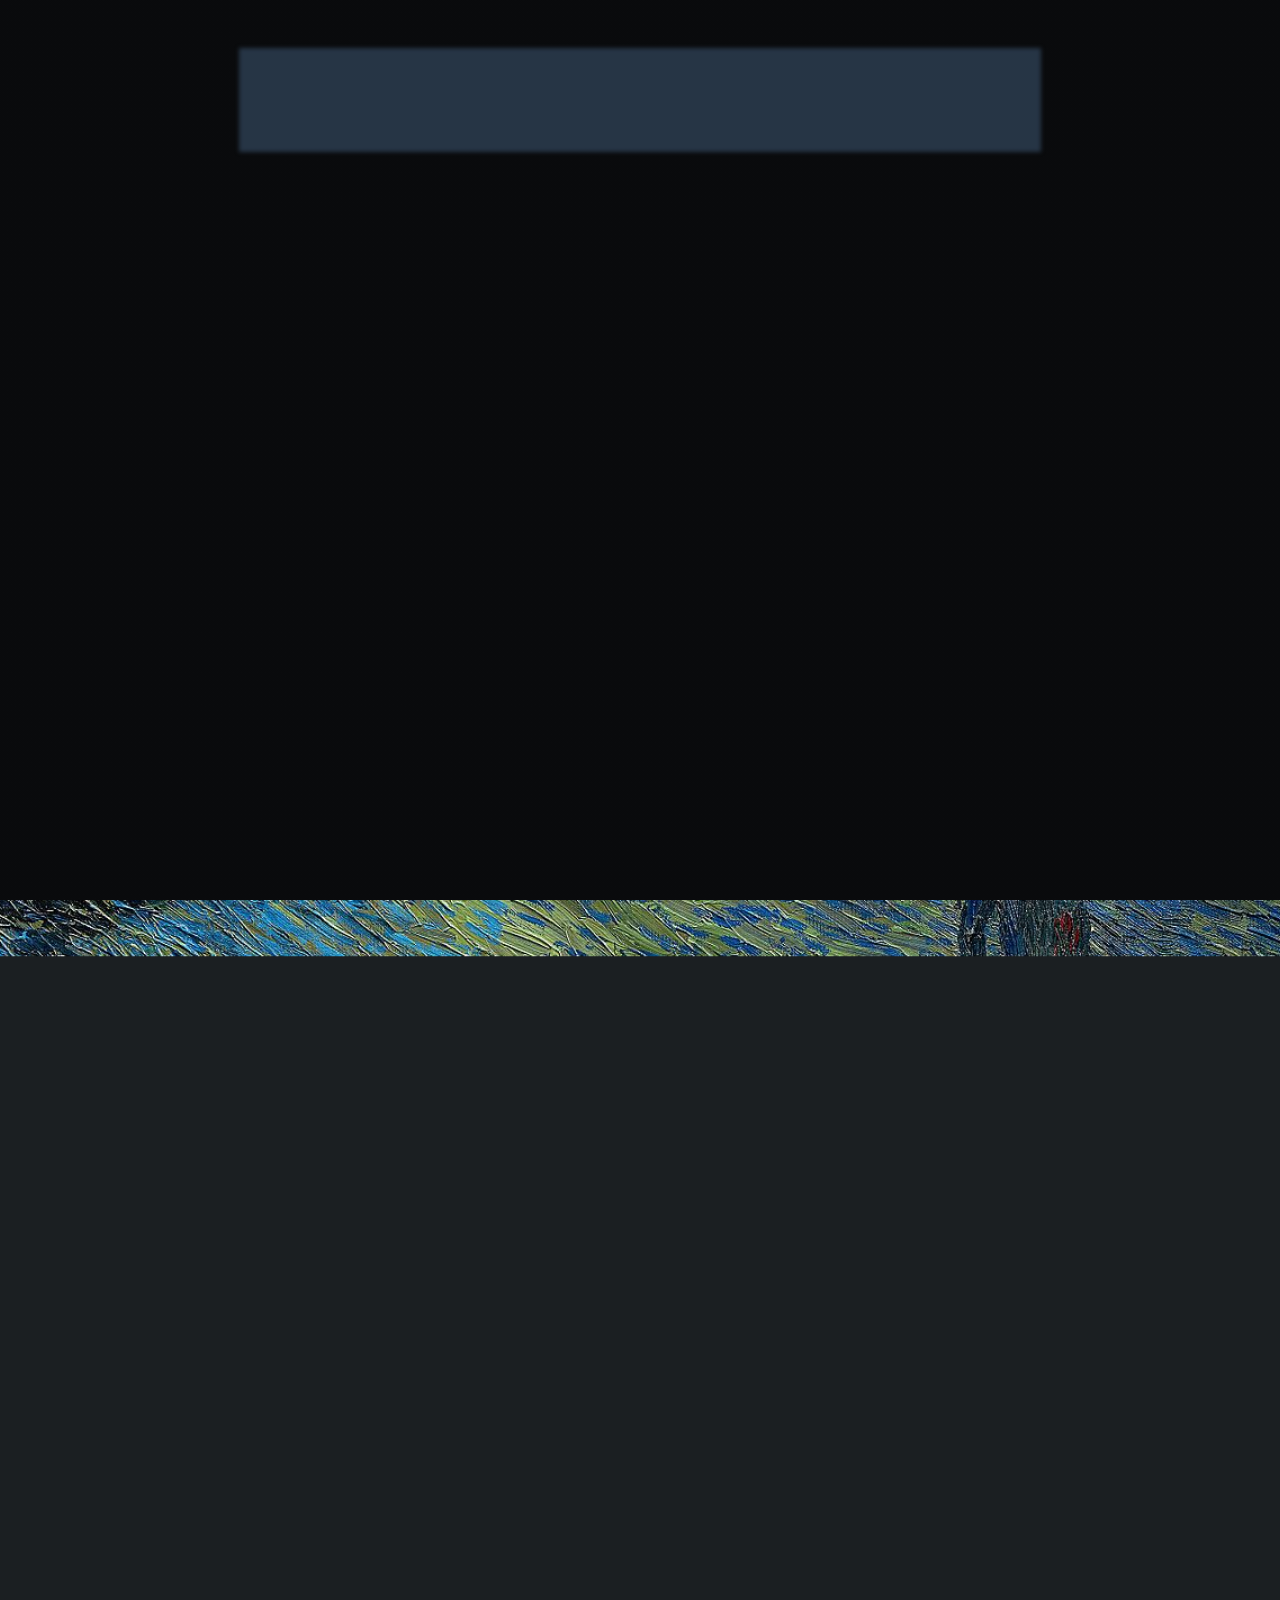
==== index.html @ bf14d14d "Update index.html" ====
<!DOCTYPE HTML>
<html>
	<head>
		<title>Pavel E. Mancera Piña | Astrophysicist</title>
		<meta charset="utf-8" />
		<meta name="viewport" content="width=device-width, initial-scale=1, user-scalable=no" />
		<link rel="stylesheet" href="https://cdnjs.cloudflare.com/ajax/libs/font-awesome/6.0.0/css/all.min.css">
		<link rel="stylesheet" href="assets/css/main.css" />
		<noscript><link rel="stylesheet" href="assets/css/noscript.css" /></noscript>
		<meta name="google-site-verification" content="BvSSNoffoAMwrO8FZVqQHL1AizzvzOjxkJzyCi57QrU" />
		<style><tbody>

<tr>
	<td>AGC 103435</td>
	<td><a href="frida_data/AGC103435_mom0.fits" target="_blank">mom0</a></td>
	<td><a href="frida_data/AGC103435_mom1.fits" target="_blank">mom1</a></td>
	<td><a href="frida_data/AGC103435_mom2.fits" target="_blank">mom2</a></td>
	<td><a href="frida_data/AGC103435_cube.fits" target="_blank">cube</a></td>
</tr>

<tr>
	<td>AGC 114905</td>
	<td><a href="frida_data/AGC114905_mom0.fits" target="_blank">mom0</a></td>
	<td><a href="frida_data/AGC114905_mom1.fits" target="_blank">mom1</a></td>
	<td><a href="frida_data/AGC114905_mom2.fits" target="_blank">mom2</a></td>
	<td><a href="frida_data/AGC114905_cube.fits" target="_blank">cube</a></td>
</tr>

<tr>
	<td>AGC 121790</td>
	<td><a href="frida_data/AGC121790_mom0.fits" target="_blank">mom0</a></td>
	<td><a href="frida_data/AGC121790_mom1.fits" target="_blank">mom1</a></td>
	<td><a href="frida_data/AGC121790_mom2.fits" target="_blank">mom2</a></td>
	<td><a href="frida_data/AGC121790_cube.fits" target="_blank">cube</a></td>
</tr>

<tr>
	<td>AGC 189096</td>
	<td><a href="frida_data/AGC189096_mom0.fits" target="_blank">mom0</a></td>
	<td><a href="frida_data/AGC189096_mom1.fits" target="_blank">mom1</a></td>
	<td><a href="frida_data/AGC189096_mom2.fits" target="_blank">mom2</a></td>
	<td><a href="frida_data/AGC189096_cube.fits" target="_blank">cube</a></td>
</tr>

<tr>
	<td>AGC 198477</td>
	<td><a href="frida_data/AGC198477_mom0.fits" target="_blank">mom0</a></td>
	<td><a href="frida_data/AGC198477_mom1.fits" target="_blank">mom1</a></td>
	<td><a href="frida_data/AGC198477_mom2.fits" target="_blank">mom2</a></td>
	<td><a href="frida_data/AGC198477_cube.fits" target="_blank">cube</a></td>
</tr>

<tr>
	<td>AGC 198540</td>
	<td><a href="frida_data/AGC198540_mom0.fits" target="_blank">mom0</a></td>
	<td><a href="frida_data/AGC198540_mom1.fits" target="_blank">mom1</a></td>
	<td><a href="frida_data/AGC198540_mom2.fits" target="_blank">mom2</a></td>
	<td><a href="frida_data/AGC198540_cube.fits" target="_blank">cube</a></td>
</tr>

<tr>
	<td>AGC 219199</td>
	<td><a href="frida_data/AGC219199_mom0.fits" target="_blank">mom0</a></td>
	<td><a href="frida_data/AGC219199_mom1.fits" target="_blank">mom1</a></td>
	<td><a href="frida_data/AGC219199_mom2.fits" target="_blank">mom2</a></td>
	<td><a href="frida_data/AGC219199_cube.fits" target="_blank">cube</a></td>
</tr>

<tr>
	<td>AGC 226721</td>
	<td><a href="frida_data/AGC226721_mom0.fits" target="_blank">mom0</a></td>
	<td><a href="frida_data/AGC226721_mom1.fits" target="_blank">mom1</a></td>
	<td><a href="frida_data/AGC226721_mom2.fits" target="_blank">mom2</a></td>
	<td><a href="frida_data/AGC226721_cube.fits" target="_blank">cube</a></td>
</tr>

<tr>
	<td>AGC 238961</td>
	<td><a href="frida_data/AGC238961_mom0.fits" target="_blank">mom0</a></td>
	<td><a href="frida_data/AGC238961_mom1.fits" target="_blank">mom1</a></td>
	<td><a href="frida_data/AGC238961_mom2.fits" target="_blank">mom2</a></td>
	<td><a href="frida_data/AGC238961_cube.fits" target="_blank">cube</a></td>
</tr>

<tr>
	<td>AGC 238984</td>
	<td><a href="frida_data/AGC238984_mom0.fits" target="_blank">mom0</a></td>
	<td><a href="frida_data/AGC238984_mom1.fits" target="_blank">mom1</a></td>
	<td><a href="frida_data/AGC238984_mom2.fits" target="_blank">mom2</a></td>
	<td><a href="frida_data/AGC238984_cube.fits" target="_blank">cube</a></td>
</tr>
<tr>
	<td>AGC 242019</td>
	<td><a href="frida_data/AGC242019_mom0.fits" target="_blank">mom0</a></td>
	<td><a href="frida_data/AGC242019_mom1.fits" target="_blank">mom1</a></td>
	<td><a href="frida_data/AGC242019_mom2.fits" target="_blank">mom2</a></td>
	<td><a href="frida_data/AGC242019_cube.fits" target="_blank">cube</a></td>
</tr>

<tr>
	<td>AGC 248945</td>
	<td><a href="frida_data/AGC248945_mom0.fits" target="_blank">mom0</a></td>
	<td><a href="frida_data/AGC248945_mom1.fits" target="_blank">mom1</a></td>
	<td><a href="frida_data/AGC248945_mom2.fits" target="_blank">mom2</a></td>
	<td><a href="frida_data/AGC248945_cube.fits" target="_blank">cube</a></td>
</tr>
			
<tr>
	<td>AGC 258576</td>
	<td><a href="frida_data/AGC258576_mom0.fits" target="_blank">mom0</a></td>
	<td><a href="frida_data/AGC258576_mom1.fits" target="_blank">mom1</a></td>
	<td><a href="frida_data/AGC258576_mom2.fits" target="_blank">mom2</a></td>
	<td><a href="frida_data/AGC258576_cube.fits" target="_blank">cube</a></td>
</tr>

</tbody>
			:root {
				--primary-color: #3498db;
				--secondary-color: #2ecc71;
				--accent-color: #e74c3c;
				--dark-color: #2c3e50;
				--light-color: #ecf0f1;
			}
			
			/* Header styling - made more transparent */
			#header {
				background: rgba(44, 62, 80, 0.85);
			}
			
			/* Card styling */
			article {
				background: white;
				border-radius: 10px;
				box-shadow: 0 4px 15px rgba(0,0,0,0.1);
				padding: 2.5rem;
			}
			
			/* Section headers */
			h2.major {
				color: var(--primary-color);
				border-bottom: 3px solid var(--secondary-color);
				padding-bottom: 0.5rem;
			}
			
			/* Navigation buttons */
			nav ul li a {
				background: var(--primary-color);
				color: white !important;
				border-radius: 5px;
				transition: all 0.3s ease;
			}
			
			nav ul li a:hover {
				background: var(--secondary-color);
				transform: translateY(-3px);
			}
			
			/* Profile image */
			#header .inner img {
				border: 5px solid white;
				box-shadow: 0 5px 15px rgba(0,0,0,0.2);
			}
			
			/* Footer styling */
			#footer {
				background: var(--dark-color);
				color: white;
				padding: 2rem;
			}
			
			/* Colorful highlights */
			.highlight {
				background: linear-gradient(120deg, var(--primary-color), var(--secondary-color));
				-webkit-background-clip: text;
				background-clip: text;
				color: transparent;
				font-weight: bold;
			}
			
			/* Timeline styling */
			.timeline {
				position: relative;
				padding-left: 30px;
				margin: 1em 0;
			}
			
			.timeline:before {
				content: '';
				position: absolute;
				left: 6px;
				top: 0;
				bottom: 0;
				width: 3px;
				background: var(--primary-color);
			}
			
			.timeline-item {
				position: relative;
				margin-bottom: 1.5em;
			}
			
			.timeline-item:before {
				content: '';
				position: absolute;
				left: -30px;
				top: 5px;
				width: 15px;
				height: 15px;
				border-radius: 50%;
				background: var(--secondary-color);
				border: 3px solid white;
			}
			
			/* Publication cards - fixed contrast */
			.publication-card {
				background: #f8f9fa;
				padding: 1rem;
				margin: 1rem 0;
				border-left: 4px solid var(--primary-color);
				border-radius: 0 5px 5px 0;
				color: #333 !important;
			}
			
			.publication-card a {
				color: var(--primary-color) !important;
			}
			
			/* Research section spacing */
			.research-section {
				margin-bottom: 2rem;
			}
			
			/* Responsive adjustments */
			@media screen and (max-width: 736px) {
				article {
					padding: 1.5rem;
				}
			}

			/* FRIDA table styling */
.frida-table th,
.frida-table td {
	text-align: center;
}

.frida-table th:first-child,
.frida-table td:first-child {
	text-align: left;
	font-weight: 600;
}

.frida-table a {
	color: var(--primary-color);
	font-weight: 600;
	text-decoration: none;
}

.frida-table a:hover {
	color: var(--secondary-color);
}

		/* --- Fix content link visibility (does NOT affect nav/buttons) --- */
#main a:not(.button):not(.highlight) {
	color: var(--primary-color) !important;
	border-bottom: none;
	text-decoration: none;
}

#main a:not(.button):not(.highlight):hover {
	color: var(--secondary-color) !important;
}

/* Keep "highlight" links visible and not black */
#main a.highlight {
	color: transparent !important;            /* uses your gradient text */
	-webkit-text-fill-color: transparent;
}	
		</style>
	</head>
	<body class="is-preload">

		<div id="wrapper">
			<header id="header">
				<div class="content">
					<div class="inner">
						<h1 class="highlight">Pavel E. Mancera Piña</h1>
						<img src="images/pavel_astro.jpg" style="width:280px; height:373px; object-fit: cover; border-radius: 10px;">
						<p style="font-size: 1.2em;">
							<span class="highlight">Astrophysicist</span> <br> 
							Postdoctoral Veni Fellow at Leiden Observatory
						</p>
						<p>
							<a href="images/CV_PavelManceraPiña.pdf" target="_blank" class="button primary">Curriculum Vitae</a>
						</p>
					</div>
				</div>
				<nav>
					<ul>
						<li><a href="#about">About Me</a></li>
						<li><a href="#research">Research</a></li>
						<li><a href="#downloads">Downloads</a></li>
						<li><a href="frida/">FRIDA</a></li>
						<li><a href="#press">News & Press</a></li>
						<li><a href="#contact">Contact</a></li>
					</ul>
				</nav>
			</header>

			<div id="main">
				<article id="about">
					<h2 class="major">About Me</h2>
					<span class="image main">
						<img src="images/me_ghent.jpg" alt="Pavel in Ghent"/>
					</span>
					
					<p>Hi, I am Pavel. Welcome to my website! I am an astrophysicist interested in galaxy formation and evolution. I am a <a href="https://www.nwo.nl/en/calls/nwo-talent-programme" class="highlight">NWO-Veni Fellow</a> at Leiden Observatory studying the dynamics of galaxies through cosmic time.</p>
					
					<h3>Academic Journey</h3>
					<div class="timeline">
						<div class="timeline-item">
							<h4>Postdoctoral Positions</h4>
							<p><strong>2023-present:</strong> NWO Veni Fellowship at Leiden Observatory</p>
							<p><strong>2022-2023:</strong> Postdoctoral position at Leiden Observatory with <a href="https://home.strw.leidenuniv.nl/~kriek/">Mariska Kriek</a></p>
						</div>
						<div class="timeline-item">
							<h4>Education</h4>
							<p><strong>2018-2022:</strong> PhD (cum laude) in Astrophysics, University of Groningen<br>
							Thesis: "Dark matter and angular momentum in nearby disc galaxies"<br>
							Advisors: <a href="https://www.filippofraternali.com/">Filippo Fraternali</a>, Tom Oosterloo, Betsey Adams</p>
							
							<p><strong>2016-2018:</strong> MSc in Astronomy, University of Groningen<br>
							Thesis: "The evolution of ultra-diffuse galaxies in nearby galaxy clusters"<br>
							Advisor: Reynier Peletier</p>
							
							<p><strong>2011-2016:</strong> BSc in Physics, Universidad Veracruzana<br>
							Thesis: "The globular cluster NGC 6229 as seen from its variable stars"<br>
							Advisor: Armando Arellano Ferro</p>
						</div>
					</div>
					
					<h3>Research Interests</h3>
					<p>I have very broad interests in galaxy formation and evolution. My expertise is in the kinematics and dynamics of galaxies (especially discs), but in general I am very interested in the processes regulating the baryon cycle of galaxies and the connection between the observed properties of galaxies and the theoretical expectations for their host dark matter haloes. For more details, visit my <a href="#research">Research section</a>.</p>
					
					<h3>Publications</h3>
					<div class="publication-card">
						<p>In these links, you can find ADS libraries to my publications as 
						<a href="https://ui.adsabs.harvard.edu/user/libraries/4o0VeryyTWaF_zNqoaZyRA">First-author</a>
						or as
						<a href="https://ui.adsabs.harvard.edu/user/libraries/HQl90vsqTvioqi7Chl3iDA">Co-author</a>.</p>
					</div>
					
					<h3>Personal</h3>
					<p>A few more personal things about myself in case you were curious...</p>
					<p>I am from Mexico, and from the moment I was born and until I was six or so, I was one of the 
					&#126; 18000000 inhabitants of the marvellous, wonderful, and chaotic Mexico City. After that, I grew up in 
					a beautiful city called
					<a href="https://www.google.com/search?q=xalapa&client=firefox-b-d&sxsrf=ALiCzsa0ygA2RGuI8IED8uUpuO2PvLQ-uw:1665646639182&source=lnms&tbm=isch&sa=X&ved=2ahUKEwiKsv-h2dz6AhUVH-wKHRfuAbEQ_AUoAXoECAIQAw&biw=1440&bih=805&dpr=2.4">Xalapa</a>,
					where I did a BSc in Physics, although I returned to Mexico City to work on my BSc thesis at the Institute of Astronomy of 
					the National University of Mexico.</p>
					<p>After that, I came to the Netherlands (lovely weather, amazing good, why not) to pursue an MSc degree in Astronomy at the University of
					Groningen. I liked Groningen so much (er gaat niets boven Groningen!) that I stayed four more years for my PhD, which I obtained with 
					cum laude distinction in the summer of 2022. As of September 2022, I moved to Leiden to hold a 
					postdoctoral position at Leiden Observatory.</p>
					<p>I love science but also enjoy many other things. What I love doing the most is reading (Paul Auster is my favourite writer, 
					The Tin Drum (G. Grass) arguably my favourite book, but you know one cannot just say what is their favourite book without feeling remorse for the others), 
					and I also like a lot classical music (nothing like Tchaikovsky's violin concert), playing boardgames with friends (and ideally, but 
					not necessarily, remaining friends afterwards), going to the cinema (even better if it's a Hugh Grant movie), as well as playing squash and basketball 
					(go Spurs go!). Good food and nice wines (especially Italian wines, like a good Sangiovese) are also a must in my life.</p>
				</article>

				<article id="research">
					<h2 class="major">Research</h2>
					<span class="image main">
						<img src="images/chichenitza.jpg" alt="El Caracol Observatory"/>
					</span>
					
					<p>My field of research is galaxy evolution. I am fascinated by the complexity and yet universality of the laws of physics 
					that shape galaxies, and I am committed to the challenging task of understanding them. In particular, I am interested 
					in how are the fundamental parameters of galaxies connected to each other, what are the main physical mechanisms 
					regulating galaxy evolution, and how is the link between the baryonic component of galaxies and their host dark matter haloes.</p>

		
					<div class="publication-card">
						<p>In these links, you can find ADS libraries to my publications as 
						<a href="https://ui.adsabs.harvard.edu/user/libraries/4o0VeryyTWaF_zNqoaZyRA">First-author</a>
						and
						<a href="https://ui.adsabs.harvard.edu/user/libraries/HQl90vsqTvioqi7Chl3iDA">Co-author</a>.</p>
					</div>
					
					<p>My work is mostly observational (tho always try to compare with simulations!), and I use some of the most advanced 
					facilities, namely optical and radio telescopes, often located in wonderful observatories. In the picture above, you can see
						one of my favorite observatories, <a href="https://en.wikipedia.org/wiki/El_Caracol,_Chichen_Itza">El Caracol</a>, 
						in the Mayan city of Chichén-Itzá. The observatory is not used anymore, but 
						I am very proud to come from a country (Mexico) with such a rich astronomical heritage. Below, you can find some brief information
					in some of the research subjects I have been involved in lately. </p>
					
					<div class="research-section">
						<h3>Ultra-diffuse galaxies</h3>
						<div class="box alt">
							<div class="row gtr-uniform">
								<div class="col-12"><span class="image fit"><img src="images/udgs_website.jpg" alt="UDG Research" /></span></div>
							</div>
						</div>
						<p>Ultra-diffuse galaxies (UDGs) have the stellar mass of dwarf galaxies but light distributions 
						similar to big spirals like the Milky Way, which makes them very diffuse. Their formation mechanisms (how do you form such an 
						extended light distribution with so little stellar mass) have been widely discussed in the literature over the last years, but no consensus
						has been reached. I have tackled the question from an observational perspective, looking both at the photometrical 
						properties of UDGs in nearby galaxy clusters, and especially at the gas dynamics of isolated UDGs.</p>
						<p>One of the main findings of my research is that gas-rich UDGs (see left panel in the figure above) deviate from the baryonic 
						Tully-Fisher relation (see right panel), being this the first known galaxy population to do so. The position in the relation suggests that 
						the galaxies have baryon fractions approaching the cosmological limit. Our kinematic observations have also unveiled that gas-rich UDGs seem 
						to have dark matter haloes with inner densities much lower than expected in CDM.</p>
						<a href="https://ui.adsabs.harvard.edu/abs/2022MNRAS.512.3230M/abstract" class="button small">Read the Paper</a>
					</div>
					
					<div class="research-section" style="margin-top: 2rem;">
						<h3>Angular momentum in disc galaxies</h3>
						<div class="box alt">
							<div class="row gtr-uniform">
								<div class="col-12"><span class="image fit"><img src="images/fall_cortese.jpg" alt="Angular Momentum Research" /></span></div>
							</div>
						</div>
						<p>From very early models of galaxy formation it became clear that 
						together with the mass, angular momentum is a fundamental parameter regulating galaxy evolution. For example, the existence of the 
						Fall relation (see image above) clearly shows the tight link between mass (M), specific angular momentum (j), and morphology.</p>
						<p>Together with my collaborators, I have been studying the angular momentum in nearby disc galaxies, obtaining some of the 
						most detailed measurements of their stellar, gas, and baryonic specific angular momentum. As shown above, we have characterised 
						the j-M relations across a wide range of mass, with the largest high-quality sample available in the literature. Moreover, we have 
						discovered one of the tightest known scaling relations for disc galaxies, connecting their baryonic mass, baryonic specific angular 
						momentum, and the gas fraction of galaxies. This is quite remarkable, given the large number of processes that can affect the angular 
						momentum reservoir of galaxies, such as feedback, different gas accretion histories, mergers, or dynamical friction, and yet it all results
						in a very tight scaling relation. Our observations provide clear observational tests for models and simulations aiming to reproduce 
						realistic galaxies.</p>
						<a href="https://ui.adsabs.harvard.edu/abs/2021A%26A...647A..76M/abstract" class="button small">Read the Paper</a>
					</div>
					
					<div class="research-section" style="margin-top: 2rem;">
						<h3>The scaleheights of gas discs</h3>
						<div class="box alt">
							<div class="row gtr-uniform">
								<div class="col-12"><span class="image fit"><img src="images/scaleheight.png" alt="Gas Scale Height Research" /></span></div>
							</div>
						</div>
						<p>While the gas discs of late-type galaxies are often assumed to be thin, observations in edge-on 
						galaxies show that the discs are actually thick, with a scaleheight that increases as a function of radius, i.e. the discs are flared. 
						This flaring is a direct consequence of the balance between gas pressure and gravity (see sketch above), and we can use the equations of vertical hydrostatic 
						equilibrium to estimate the flaring in any galaxy.</p>
						<p>During my research, I have designed a method to estimate the flaring of nearby disc galaxies (based on the equations of vertical
						hydrostatic equilibrium) while simultaneously deriving their mass model based on rotation curve decomposition. This has allowed me to 
						obtain some of the most detailed scale heights and mass models of massive and dwarf late-type galaxies. These mass 
						models are also an excellent tool to test different models of galaxy evolution, as they provide clear constraints on the parameters
						of the dark matter haloes of our galaxy sample.</p>
						<a href="https://ui.adsabs.harvard.edu/abs/2022MNRAS.514.3329M/abstract" class="button small">Read the Paper</a>
					</div>
				</article>

				<article id="downloads">
					<h2 class="major">Downloads</h2>
					<span class="image main">
						<img src="images/me_mountain.jpg" alt="Pavel in the mountains"/>
					</span>
					
					<p>Throwing some data at you... In this section, you can find some interesting data associated with my published papers. 
					     If I used some data you are interested in that are not here, please get in touch and I will be
					     happy to share them!</p>
					
					<div class="table-wrapper">
						<table>
							<thead>
								<tr>
									<th>Resource</th>
									<th>Description</th>
									<th>Download</th>
								</tr>
							</thead>
							<tbody>
								<tr>
									<td>PhD Thesis</td>
									<td>"Dark matter and angular momentum in nearby disc galaxies"</td>
									<td><a href="data_to_share/Complete_thesis_compressed.pdf" class="button small icon solid fa-download">PDF</a></td>
								</tr>
								<tr>
									<td>Angular Momentum Catalog</td>
									<td>j-M relations for nearby disc galaxies</td>
									<td><a href="https://vizier.cds.unistra.fr/viz-bin/VizieR?-source=J/A+A/647/A76" class="button small icon solid fa-download">Data</a></td>
								</tr>
								<tr>
									<td>Gas Scale Heights</td>
									<td>Mass models and scale heights for 32 galaxies</td>
									<td><a href="data_to_share/stac1508_supplemental_files.zip" class="button small icon solid fa-download">Zip</a></td>
								</tr>
								<tr>
									<td>Dwarf Galaxy Kinematics</td>
									<td>Rotation curves for 21 dwarf galaxies</td>
									<td><a href="data_to_share/rotcurv_dwarfs_MP21a.zip" class="button small icon solid fa-download">Zip</a></td>
								</tr>
								<tr>
									<td>UDG Cluster Catalog</td>
									<td>500 UDGs in nearby clusters (KIWICS)</td>
									<td><a href="data_to_share/KIWICS.zip" class="button small icon solid fa-download">Zip</a></td>
								</tr>
							</tbody>
						</table>
					</div>
				</article>

				<article id="press">
					<h2 class="major">News & Press</h2>
					<span class="image main">
						<img src="images/starrynight1.jpg" alt="Starry Night"/>
					</span>
					
					<p>Some results from my research have been picked up by popular media as press releases. Here you can find some of them. You can also find some news about me or my research.</p>
					
					<div class="press-item">
						<h3>NWO Veni Fellowship Award</h3>
						<p>Recently, I have been awarded a VENI Fellowship by the Dutch Research Council (NWO). This fellowship funds my independent research programme aimed at measuring the dynamics of galaxies through cosmic time using the most advanced observational facilities to obtain an unprecedented view into the role of the mysterious dark matter in shaping galaxies.</p>
						<a href="https://www.universiteitleiden.nl/en/news/2023/08/uncovering-galaxy-evolution-and-the-nature-of-dark-matter?fbclid=IwAR2riYbCKnY8QXaRsydz2lgjdRfoMoMc6c_Db92oC7VrSAw--qckMngu4l8" class="button small">Read More</a>
						<span class="image fit"><img src="images/vanswinderen.jpg" alt="Van Swinderen Prize"/></span>
					</div>
					
					<div class="press-item" style="margin-top: 2rem;">
						<h3>Van Swinderen Prize 2022</h3>
						<p>I won the 2022 Van Swinderen Prize! Thanks to the Koninklijk Natuurkundig Genootschap:)</p>
						<a href="https://www.kng-groningen.nl/van-swinderenprijs/" class="button small">More Info</a>
					</div>
					
					<div class="press-item" style="margin-top: 2rem;">
						<h3>Dark Matter-Deficient Galaxies</h3>
						<p>An ultra-diffuse galaxy challenging the cold dark matter model? Articles from:</p>
						<ul class="actions">
							<li><a href="https://www.scientificamerican.com/article/dark-matter-may-be-missing-from-this-newfound-galaxy-astronomers-say/" class="button small">Scientific American</a></li>
							<li><a href="https://www.wired.com/story/astronomers-discover-a-strange-galaxy-without-dark-matter/" class="button small">WIRED</a></li>
							<li><a href="https://www.popsci.com/science/galaxy-missing-dark-matter/" class="button small">Popular Science</a></li>
							<li><a href="https://ras.ac.uk/news-and-press/research-highlights/evidence-emerges-dark-matter-free-galaxies" class="button small">MNRAS</a></li>
							<li><a href="https://www.astronomie.nl/nieuws/zelfs-na-40-uur-extra-scherp-meten-geen-spoor-van-donkere-materie-bij-sterrenstelsel-agc-114905-3058" class="button small">NOVA (Dutch)</a></li>
						</ul>
						<p>There are many more results from different media if you look for the galaxy AGC 114905, including press notes in Spanish, Italian, French, Portuguese, Chinese, German, among many others.</p>
						<span class="image fit"><img src="images/agc114905_pr.png" alt="UDG Press Image"/></span>
					</div>
					
					<div class="press-item" style="margin-top: 2rem;">
						<h3>Six Galaxies with Little Dark Matter</h3>
						<p>Six galaxies discovered to have little dark matter, read it in:</p>
						<ul class="actions">
							<li><a href="https://www.rug.nl/news/2019/09/zes-sterrenstelsels-ontdekt-met-amper-donkere-materie?lang=en" class="button small">English</a></li>
							<li><a href="https://www.astronomie.nl/nieuws/zes-sterrenstelsels-ontdekt-met-amper-donkere-materie-1407" class="button small">Dutch</a></li>
						</ul>
					</div>
				</article>

				<article id="contact">
					<h2 class="major">Contact</h2>
					<div class="contact-info">
						<div class="contact-method">
							<span class="icon solid fa-envelope"></span>
							<h3>Email</h3>
							<a href="mailto:pavel@strw.leidenuniv.nl">pavel@strw.leidenuniv.nl</a>
						</div>
						
						<div class="contact-method">
							<span class="icon solid fa-map-marker-alt"></span>
							<h3>Address</h3>
							<p>
								Leiden Observatory<br>
								J.H. Oort Building<br>
								Niels Bohrweg 2<br>
								NL-2333 CA Leiden<br>
								The Netherlands
							</p>
						</div>
						
						<div class="contact-method">
							<span class="icon solid fa-user-tie"></span>
							<h3>References</h3>
							<ul class="references">
								<li>Prof. Filippo Fraternali<br>University of Groningen<br>fraternali@astro.rug.nl</li>
								<li>Prof. James Binney<br>University of Oxford<br>james.binney@physics.ox.ac.uk</li>
								<li>Prof. Tom Oosterloo<br>ASTRON<br>oosterloo@astron.nl</li>
								<li>Dr. Elizabeth A. K. Adams<br>ASTRON<br>adams@astron.nl</li>
							</ul>
						</div>
					</div>
					
					<ul class="icons">
						<li><a href="https://twitter.com/pavel_mancera" class="icon brands fa-twitter"><span class="label">Twitter</span></a></li>
						<li><a href="https://orcid.org/0000-0001-5175-939X" class="icon brands fa-orcid"><span class="label">ORCID</span></a></li>
						<li><a href="https://github.com/yourusername" class="icon brands fa-github"><span class="label">GitHub</span></a></li>
						<li><a href="https://linkedin.com/in/yourprofile" class="icon brands fa-linkedin"><span class="label">LinkedIn</span></a></li>
					</ul>
				</article>
			</div>

			<footer id="footer">
				<p class="copyright">&copy; Pavel E. Mancera Piña. Design: <a href="https://html5up.net">HTML5 UP</a>.</p>
			</footer>
		</div>

		<div id="bg"></div>

		<script src="assets/js/jquery.min.js"></script>
		<script src="assets/js/browser.min.js"></script>
		<script src="assets/js/breakpoints.min.js"></script>
		<script src="assets/js/util.js"></script>
		<script src="assets/js/main.js"></script>
	</body>
</html>
---- assets/css/main.css ----
/* This is where the Font Awesome fonts come from */
@import url(font-awesome.min.css);
@import url("https://fonts.googleapis.com/css?family=Source+Sans+Pro:300italic,600italic,300,600");

/*
	Dimension by HTML5 UP
	html5up.net | @ajlkn
	Free for personal and commercial use under the CCA 3.0 license (html5up.net/license)
*/

html, body, div, span, applet, object,
iframe, h1, h2, h3, h4, h5, h6, p, blockquote,
pre, a, abbr, acronym, address, big, cite,
code, del, dfn, em, img, ins, kbd, q, s, samp,
small, strike, strong, sub, sup, tt, var, b,
u, i, center, dl, dt, dd, ol, ul, li, fieldset,
form, label, legend, table, caption, tbody,
tfoot, thead, tr, th, td, article, aside,
canvas, details, embed, figure, figcaption,
footer, header, hgroup, menu, nav, output, ruby,
section, summary, time, mark, audio, video {
	margin: 0;
	padding: 0;
	border: 0;
	font-size: 100%;
	font: inherit;
	vertical-align: baseline;}

article, aside, details, figcaption, figure,
footer, header, hgroup, menu, nav, section {
	display: block;}

body {
	line-height: 1;
}

ol, ul {
	list-style: none;
}

blockquote, q {
	quotes: none;
}

	blockquote:before, blockquote:after, q:before, q:after {
		content: '';
		content: none;
	}

table {
	border-collapse: collapse;
	border-spacing: 0;
}

body {
	-webkit-text-size-adjust: none;
}

mark {
	background-color: transparent;
	color: inherit;
}

input::-moz-focus-inner {
	border: 0;
	padding: 0;
}

input, select, textarea {
	-moz-appearance: none;
	-webkit-appearance: none;
	-ms-appearance: none;
	appearance: none;
}

@-ms-viewport {
	width: device-width;
}

@media screen and (max-width: 480px) {

	html, body {
		min-width: 320px;
	}

}

html {
	box-sizing: border-box;
}

*, *:before, *:after {
	box-sizing: inherit;
}

body {
	background: #1b1f22;
}

	body.is-preload *, body.is-preload *:before, body.is-preload *:after {
		-moz-animation: none !important;
		-webkit-animation: none !important;
		-ms-animation: none !important;
		animation: none !important;
		-moz-transition: none !important;
		-webkit-transition: none !important;
		-ms-transition: none !important;
		transition: none !important;
	}

/* Type */

html {
	font-size: 16pt;
}

	@media screen and (max-width: 1680px) {

		html {
			font-size: 12pt;
		}

	}

	@media screen and (max-width: 736px) {

		html {
			font-size: 11pt;
		}

	}

	@media screen and (max-width: 360px) {

		html {
			font-size: 10pt;
		}

	}

body, input, select, textarea {
	color: #ffffff;
	font-family: "Source Sans Pro", sans-serif;
	font-weight: 300;
	font-size: 1rem;
	line-height: 1.65;
}

/* Here you can change how links (and all of the other basic elements) look */
a {
	-moz-transition: color 0.2s ease-in-out, background-color 0.2s ease-in-out, border-bottom-color 0.2s ease-in-out;
	-webkit-transition: color 0.2s ease-in-out, background-color 0.2s ease-in-out, border-bottom-color 0.2s ease-in-out;
	-ms-transition: color 0.2s ease-in-out, background-color 0.2s ease-in-out, border-bottom-color 0.2s ease-in-out;
	transition: color 0.2s ease-in-out, background-color 0.2s ease-in-out, border-bottom-color 0.2s ease-in-out;
	border-bottom: dotted 1px rgba(255, 255, 255, 0.5);
	text-decoration: none;
	color: inherit;
}

	a:hover {
		border-bottom-color: transparent;
	}

strong, b {
	color: #ffffff;
	font-weight: 600;
}

em, i {
	font-style: italic;
}

p {
	margin: 0 0 2rem 0;
}

h1, h2, h3, h4, h5, h6 {
	color: #ffffff;
	font-weight: 600;
	line-height: 1.5;
	margin: 0 0 1rem 0;
	text-transform: uppercase;
	letter-spacing: 0.2rem;
}

	h1 a, h2 a, h3 a, h4 a, h5 a, h6 a {
		color: inherit;
		text-decoration: none;
	}

	h1.major, h2.major, h3.major, h4.major, h5.major, h6.major {
		border-bottom: solid 1px #ffffff;
		width: -moz-max-content;
		width: -webkit-max-content;
		width: -ms-max-content;
		width: max-content;
		padding-bottom: 0.5rem;
		margin: 0 0 2rem 0;
	}

h1 {
	font-size: 2.25rem;
	line-height: 1.3;
	letter-spacing: 0.5rem;
}

h2 {
	font-size: 1.5rem;
	line-height: 1.4;
	letter-spacing: 0.5rem;
}

h3 {
	font-size: 1rem;
}

h4 {
	font-size: 0.8rem;
}

h5 {
	font-size: 0.7rem;
}

h6 {
	font-size: 0.6rem;
}

/* 	
	media queries (@media) are what make web pages mobile friendly.
   	web pages with media queries "respond" to changes in the webpage width by
   	changing the styling of individual elements.

	When screens render the page with 736 pixels or less of width, then this
	CSS will overwrite the old CSS.

   	See here for more: https://www.w3schools.com/css/css3_mediaqueries_ex.asp
*/
@media screen and (max-width: 736px) {

	h1 {
		font-size: 1.75rem;
		line-height: 1.4;
	}

	h2 {
		font-size: 1.25em;
		line-height: 1.5;
	}

}

sub {
	font-size: 0.8rem;
	position: relative;
	top: 0.5rem;
}

sup {
	font-size: 0.8rem;
	position: relative;
	top: -0.5rem;
}

blockquote {
	border-left: solid 4px #ffffff;
	font-style: italic;
	margin: 0 0 2rem 0;
	padding: 0.5rem 0 0.5rem 2rem;
}

code {
	background: rgba(255, 255, 255, 0.075);
	border-radius: 4px;
	font-family: "Courier New", monospace;
	font-size: 0.9rem;
	margin: 0 0.25rem;
	padding: 0.25rem 0.65rem;
}

pre {
	-webkit-overflow-scrolling: touch;
	font-family: "Courier New", monospace;
	font-size: 0.9rem;
	margin: 0 0 2rem 0;
}

	pre code {
		display: block;
		line-height: 1.75;
		padding: 1rem 1.5rem;
		overflow-x: auto;
	}

hr {
	border: 0;
	border-bottom: solid 1px #ffffff;
	margin: 2.75rem 0;
}

.align-left {
	text-align: left;
}

.align-center {
	text-align: center;
}

.align-right {
	text-align: right;
}

/* Form */

form {
	margin: 0 0 2rem 0;
}

	form > :last-child {
		margin-bottom: 0;
	}

	form > .fields {
		display: -moz-flex;
		display: -webkit-flex;
		display: -ms-flex;
		display: flex;
		-moz-flex-wrap: wrap;
		-webkit-flex-wrap: wrap;
		-ms-flex-wrap: wrap;
		flex-wrap: wrap;
		width: calc(100% + 3rem);
		margin: -1.5rem 0 2rem -1.5rem;
	}

		form > .fields > .field {
			-moz-flex-grow: 0;
			-webkit-flex-grow: 0;
			-ms-flex-grow: 0;
			flex-grow: 0;
			-moz-flex-shrink: 0;
			-webkit-flex-shrink: 0;
			-ms-flex-shrink: 0;
			flex-shrink: 0;
			padding: 1.5rem 0 0 1.5rem;
			width: calc(100% - 1.5rem);
		}

			form > .fields > .field.half {
				width: calc(50% - 0.75rem);
			}

			form > .fields > .field.third {
				width: calc(100%/3 - 0.5rem);
			}

			form > .fields > .field.quarter {
				width: calc(25% - 0.375rem);
			}

	@media screen and (max-width: 480px) {

		form > .fields {
			width: calc(100% + 3rem);
			margin: -1.5rem 0 2rem -1.5rem;
		}

			form > .fields > .field {
				padding: 1.5rem 0 0 1.5rem;
				width: calc(100% - 1.5rem);
			}

				form > .fields > .field.half {
					width: calc(100% - 1.5rem);
				}

				form > .fields > .field.third {
					width: calc(100% - 1.5rem);
				}

				form > .fields > .field.quarter {
					width: calc(100% - 1.5rem);
				}

	}

label {
	color: #ffffff;
	display: block;
	font-size: 0.8rem;
	font-weight: 300;
	letter-spacing: 0.2rem;
	line-height: 1.5;
	margin: 0 0 1rem 0;
	text-transform: uppercase;
}

input[type="text"],
input[type="password"],
input[type="email"],
input[type="tel"],
select,
textarea {
	-moz-appearance: none;
	-webkit-appearance: none;
	-ms-appearance: none;
	appearance: none;
	-moz-transition: border-color 0.2s ease-in-out, box-shadow 0.2s ease-in-out, background-color 0.2s ease-in-out;
	-webkit-transition: border-color 0.2s ease-in-out, box-shadow 0.2s ease-in-out, background-color 0.2s ease-in-out;
	-ms-transition: border-color 0.2s ease-in-out, box-shadow 0.2s ease-in-out, background-color 0.2s ease-in-out;
	transition: border-color 0.2s ease-in-out, box-shadow 0.2s ease-in-out, background-color 0.2s ease-in-out;
	background-color: transparent;
	border-radius: 4px;
	border: solid 1px #ffffff;
	color: inherit;
	display: block;
	outline: 0;
	padding: 0 1rem;
	text-decoration: none;
	width: 100%;
}

	input[type="text"]:invalid,
	input[type="password"]:invalid,
	input[type="email"]:invalid,
	input[type="tel"]:invalid,
	select:invalid,
	textarea:invalid {
		box-shadow: none;
	}

	input[type="text"]:focus,
	input[type="password"]:focus,
	input[type="email"]:focus,
	input[type="tel"]:focus,
	select:focus,
	textarea:focus {
		background: rgba(255, 255, 255, 0.075);
		border-color: #ffffff;
		box-shadow: 0 0 0 1px #ffffff;
	}

select {
	background-image: url("data:image/svg+xml;charset=utf8,%3Csvg xmlns='http://www.w3.org/2000/svg' width='40' height='40' preserveAspectRatio='none' viewBox='0 0 40 40'%3E%3Cpath d='M9.4,12.3l10.4,10.4l10.4-10.4c0.2-0.2,0.5-0.4,0.9-0.4c0.3,0,0.6,0.1,0.9,0.4l3.3,3.3c0.2,0.2,0.4,0.5,0.4,0.9 c0,0.4-0.1,0.6-0.4,0.9L20.7,31.9c-0.2,0.2-0.5,0.4-0.9,0.4c-0.3,0-0.6-0.1-0.9-0.4L4.3,17.3c-0.2-0.2-0.4-0.5-0.4-0.9 c0-0.4,0.1-0.6,0.4-0.9l3.3-3.3c0.2-0.2,0.5-0.4,0.9-0.4S9.1,12.1,9.4,12.3z' fill='%23ffffff' /%3E%3C/svg%3E");
	background-size: 1.25rem;
	background-repeat: no-repeat;
	background-position: calc(100% - 1rem) center;
	height: 2.75rem;
	padding-right: 2.75rem;
	text-overflow: ellipsis;
}

	select option {
		color: #ffffff;
		background: #1b1f22;
	}

	select:focus::-ms-value {
		background-color: transparent;
	}

	select::-ms-expand {
		display: none;
	}

input[type="text"],
input[type="password"],
input[type="email"],
select {
	height: 2.75rem;
}

textarea {
	padding: 0.75rem 1rem;
}

input[type="checkbox"],
input[type="radio"] {
	-moz-appearance: none;
	-webkit-appearance: none;
	-ms-appearance: none;
	appearance: none;
	display: block;
	float: left;
	margin-right: -2rem;
	opacity: 0;
	width: 1rem;
	z-index: -1;
}

	input[type="checkbox"] + label,
	input[type="radio"] + label {
		text-decoration: none;
		-moz-user-select: none;
		-webkit-user-select: none;
		-ms-user-select: none;
		user-select: none;
		color: #ffffff;
		cursor: pointer;
		display: inline-block;
		font-size: 0.8rem;
		font-weight: 300;
		margin: 0 0 0.5rem 0;
		padding-left: 2.65rem;
		padding-right: 0.75rem;
		position: relative;
	}

		input[type="checkbox"] + label:before,
		input[type="radio"] + label:before {
			-moz-osx-font-smoothing: grayscale;
			-webkit-font-smoothing: antialiased;
			font-family: FontAwesome;
			font-style: normal;
			font-weight: normal;
			text-transform: none !important;
		}

		input[type="checkbox"] + label:before,
		input[type="radio"] + label:before {
			-moz-transition: border-color 0.2s ease-in-out, box-shadow 0.2s ease-in-out, background-color 0.2s ease-in-out;
			-webkit-transition: border-color 0.2s ease-in-out, box-shadow 0.2s ease-in-out, background-color 0.2s ease-in-out;
			-ms-transition: border-color 0.2s ease-in-out, box-shadow 0.2s ease-in-out, background-color 0.2s ease-in-out;
			transition: border-color 0.2s ease-in-out, box-shadow 0.2s ease-in-out, background-color 0.2s ease-in-out;
			border-radius: 4px;
			border: solid 1px #ffffff;
			content: '';
			display: inline-block;
			height: 1.65rem;
			left: 0;
			line-height: calc(1.58125rem + 0em);
			position: absolute;
			text-align: center;
			top: -0.125rem;
			width: 1.65rem;
		}

	input[type="checkbox"]:checked + label:before,
	input[type="radio"]:checked + label:before {
		background: #ffffff !important;
		border-color: #ffffff !important;
		color: #1b1f22;
		content: '\f00c';
	}

	input[type="checkbox"]:focus + label:before,
	input[type="radio"]:focus + label:before {
		background: rgba(255, 255, 255, 0.075);
		border-color: #ffffff;
		box-shadow: 0 0 0 1px #ffffff;
	}

input[type="checkbox"] + label:before {
	border-radius: 4px;
}

input[type="radio"] + label:before {
	border-radius: 100%;
}

::-webkit-input-placeholder {
	color: rgba(255, 255, 255, 0.5) !important;
	opacity: 1.0;
}

:-moz-placeholder {
	color: rgba(255, 255, 255, 0.5) !important;
	opacity: 1.0;
}

::-moz-placeholder {
	color: rgba(255, 255, 255, 0.5) !important;
	opacity: 1.0;
}

:-ms-input-placeholder {
	color: rgba(255, 255, 255, 0.5) !important;
	opacity: 1.0;
}

.formerize-placeholder {
	color: rgba(255, 255, 255, 0.5) !important;
	opacity: 1.0;
}

/* Box */

.box {
	border-radius: 4px;
	border: solid 1px #ffffff;
	margin-bottom: 2rem;
	padding: 1.5em;
}

	.box > :last-child,
	.box > :last-child > :last-child,
	.box > :last-child > :last-child > :last-child {
		margin-bottom: 0;
	}

	.box.alt {
		border: 0;
		border-radius: 0;
		padding: 0;
	}

/* This changes what the icons look like */
.icon {
	text-decoration: none;
	border-bottom: none;
	position: relative;
}

	.icon:before {
		-moz-osx-font-smoothing: grayscale;
		-webkit-font-smoothing: antialiased;
		font-family: FontAwesome;
		font-style: normal;
		font-weight: normal;
		text-transform: none !important;
	}

	.icon > .label {
		display: none;
	}

/* This changes what an image looks like */
.image {
	border-radius: 4px;
	border: 0;
	display: inline-block;
	position: relative;
}

	.image:before {
		pointer-events: none;
		background-image: url("../../images/overlay.png");
		background-color: rgba(19, 21, 25, 0.5);
		border-radius: 4px;
		content: '';
		display: block;
		height: 100%;
		left: 0;
		opacity: 0.5;
		position: absolute;
		top: 0;
		width: 100%;
	}

	.image img {
		border-radius: 4px;
		display: block;
	}

	.image.left, .image.right {
		max-width: 40%;
	}

		.image.left img, .image.right img {
			width: 100%;
		}

	.image.left {
		float: left;
		padding: 0 1.5em 1em 0;
		top: 0.25em;
	}

	.image.right {
		float: right;
		padding: 0 0 1em 1.5em;
		top: 0.25em;
	}

	.image.fit {
		display: block;
		margin: 0 0 2rem 0;
		width: 100%;
	}

		.image.fit img {
			width: 100%;
		}

	.image.main {
		display: block;
		margin: 2.5rem 0;
		width: 100%;
	}

		.image.main img {
			width: 100%;
		}

	@media screen and (max-width: 736px) {

		.image.main {
			margin: 2rem 0;
		}

	}

	@media screen and (max-width: 480px) {

		.image.main {
			margin: 1.5rem 0;
		}

	}

/* List */

ol {
	list-style: decimal;
	margin: 0 0 2rem 0;
	padding-left: 1.25em;
}

	ol li {
		padding-left: 0.25em;
	}

ul {
	list-style: disc;
	margin: 0 0 2rem 0;
	padding-left: 1em;
}

	ul li {
		padding-left: 0.5em;
	}

	ul.alt {
		list-style: none;
		padding-left: 0;
	}

		ul.alt li {
			border-top: solid 1px #ffffff;
			padding: 0.5em 0;
		}

			ul.alt li:first-child {
				border-top: 0;
				padding-top: 0;
			}

dl {
	margin: 0 0 2rem 0;
}

	dl dt {
		display: block;
		font-weight: 600;
		margin: 0 0 1rem 0;
	}

	dl dd {
		margin-left: 2rem;
	}

/* Actions */

ul.actions {
	display: -moz-flex;
	display: -webkit-flex;
	display: -ms-flex;
	display: flex;
	cursor: default;
	list-style: none;
	margin-left: -1rem;
	padding-left: 0;
}

	ul.actions li {
		padding: 0 0 0 1rem;
		vertical-align: middle;
	}

	ul.actions.special {
		-moz-justify-content: center;
		-webkit-justify-content: center;
		-ms-justify-content: center;
		justify-content: center;
		width: 100%;
		margin-left: 0;
	}

		ul.actions.special li:first-child {
			padding-left: 0;
		}

	ul.actions.stacked {
		-moz-flex-direction: column;
		-webkit-flex-direction: column;
		-ms-flex-direction: column;
		flex-direction: column;
		margin-left: 0;
	}

		ul.actions.stacked li {
			padding: 1.3rem 0 0 0;
		}

			ul.actions.stacked li:first-child {
				padding-top: 0;
			}

	ul.actions.fit {
		width: calc(100% + 1rem);
	}

		ul.actions.fit li {
			-moz-flex-grow: 1;
			-webkit-flex-grow: 1;
			-ms-flex-grow: 1;
			flex-grow: 1;
			-moz-flex-shrink: 1;
			-webkit-flex-shrink: 1;
			-ms-flex-shrink: 1;
			flex-shrink: 1;
			width: 100%;
		}

			ul.actions.fit li > * {
				width: 100%;
			}

		ul.actions.fit.stacked {
			width: 100%;
		}

	@media screen and (max-width: 480px) {

		ul.actions:not(.fixed) {
			-moz-flex-direction: column;
			-webkit-flex-direction: column;
			-ms-flex-direction: column;
			flex-direction: column;
			margin-left: 0;
			width: 100% !important;
		}

			ul.actions:not(.fixed) li {
				-moz-flex-grow: 1;
				-webkit-flex-grow: 1;
				-ms-flex-grow: 1;
				flex-grow: 1;
				-moz-flex-shrink: 1;
				-webkit-flex-shrink: 1;
				-ms-flex-shrink: 1;
				flex-shrink: 1;
				padding: 1rem 0 0 0;
				text-align: center;
				width: 100%;
			}

				ul.actions:not(.fixed) li > * {
					width: 100%;
				}

				ul.actions:not(.fixed) li:first-child {
					padding-top: 0;
				}

				ul.actions:not(.fixed) li input[type="submit"],
				ul.actions:not(.fixed) li input[type="reset"],
				ul.actions:not(.fixed) li input[type="button"],
				ul.actions:not(.fixed) li button,
				ul.actions:not(.fixed) li .button {
					width: 100%;
				}

					ul.actions:not(.fixed) li input[type="submit"].icon:before,
					ul.actions:not(.fixed) li input[type="reset"].icon:before,
					ul.actions:not(.fixed) li input[type="button"].icon:before,
					ul.actions:not(.fixed) li button.icon:before,
					ul.actions:not(.fixed) li .button.icon:before {
						margin-left: -0.5em;
					}

	}

/* This changes what icons inside of an unordered list (ul) look like */
ul.icons {
	cursor: default;
	list-style: none;
	padding-left: 0;
}

	ul.icons li {
		display: inline-block;
		padding: 0 0.75em 0 0;
	}

		ul.icons li:last-child {
			padding-right: 0;
		}

		ul.icons li a {
			border-radius: 100%;
			box-shadow: inset 0 0 0 1px #ffffff;
			display: inline-block;
			height: 2.25rem;
			line-height: 2.25rem;
			text-align: center;
			width: 2.25rem;
		}

			ul.icons li a:hover {
				background-color: rgba(255, 255, 255, 0.075);
			}

			ul.icons li a:active {
				background-color: rgba(255, 255, 255, 0.175);
			}

/* Table */

.table-wrapper {
	-webkit-overflow-scrolling: touch;
	overflow-x: auto;
}

table {
	margin: 0 0 2rem 0;
	width: 100%;
}

	table tbody tr {
		border: solid 1px #ffffff;
		border-left: 0;
		border-right: 0;
	}

		table tbody tr:nth-child(2n + 1) {
			background-color: rgba(255, 255, 255, 0.075);
		}

	table td {
		padding: 0.75em 0.75em;
	}

	table th {
		color: #ffffff;
		font-size: 0.9em;
		font-weight: 600;
		padding: 0 0.75em 0.75em 0.75em;
		text-align: left;
	}

	table thead {
		border-bottom: solid 2px #ffffff;
	}

	table tfoot {
		border-top: solid 2px #ffffff;
	}

	table.alt {
		border-collapse: separate;
	}

		table.alt tbody tr td {
			border: solid 1px #ffffff;
			border-left-width: 0;
			border-top-width: 0;
		}

			table.alt tbody tr td:first-child {
				border-left-width: 1px;
			}

		table.alt tbody tr:first-child td {
			border-top-width: 1px;
		}

		table.alt thead {
			border-bottom: 0;
		}

		table.alt tfoot {
			border-top: 0;
		}

/* Button */

input[type="submit"],
input[type="reset"],
input[type="button"],
button,
.button {
	-moz-appearance: none;
	-webkit-appearance: none;
	-ms-appearance: none;
	appearance: none;
	-moz-transition: background-color 0.2s ease-in-out, color 0.2s ease-in-out;
	-webkit-transition: background-color 0.2s ease-in-out, color 0.2s ease-in-out;
	-ms-transition: background-color 0.2s ease-in-out, color 0.2s ease-in-out;
	transition: background-color 0.2s ease-in-out, color 0.2s ease-in-out;
	background-color: transparent;
	border-radius: 4px;
	border: 0;
	box-shadow: inset 0 0 0 1px #ffffff;
	color: #ffffff !important;
	cursor: pointer;
	display: inline-block;
	font-size: 0.8rem;
	font-weight: 300;
	height: 2.75rem;
	letter-spacing: 0.2rem;
	line-height: 2.75rem;
	outline: 0;
	padding: 0 1.25rem 0 1.35rem;
	text-align: center;
	text-decoration: none;
	text-transform: uppercase;
	white-space: nowrap;
}

	input[type="submit"]:hover,
	input[type="reset"]:hover,
	input[type="button"]:hover,
	button:hover,
	.button:hover {
		background-color: rgba(255, 255, 255, 0.075);
	}

	input[type="submit"]:active,
	input[type="reset"]:active,
	input[type="button"]:active,
	button:active,
	.button:active {
		background-color: rgba(255, 255, 255, 0.175);
	}

	input[type="submit"].icon:before,
	input[type="reset"].icon:before,
	input[type="button"].icon:before,
	button.icon:before,
	.button.icon:before {
		margin-right: 0.5em;
	}

	input[type="submit"].fit,
	input[type="reset"].fit,
	input[type="button"].fit,
	button.fit,
	.button.fit {
		width: 100%;
	}

	input[type="submit"].small,
	input[type="reset"].small,
	input[type="button"].small,
	button.small,
	.button.small {
		font-size: 0.6rem;
		height: 2.0625rem;
		line-height: 2.0625rem;
	}

	input[type="submit"].primary,
	input[type="reset"].primary,
	input[type="button"].primary,
	button.primary,
	.button.primary {
		background-color: #ffffff;
		color: #1b1f22 !important;
		font-weight: 600;
	}

	input[type="submit"].disabled, input[type="submit"]:disabled,
	input[type="reset"].disabled,
	input[type="reset"]:disabled,
	input[type="button"].disabled,
	input[type="button"]:disabled,
	button.disabled,
	button:disabled,
	.button.disabled,
	.button:disabled {
		pointer-events: none;
		cursor: default;
		opacity: 0.25;
	}

input[type="submit"],
input[type="reset"],
input[type="button"],
button {
	line-height: calc(2.75rem - 2px);
}

/* This changes what the background of your site looks like */
#bg {
	-moz-transform: scale(1.0);
	-webkit-transform: scale(1.0);
	-ms-transform: scale(1.0);
	transform: scale(1.0);
	-webkit-backface-visibility: hidden;
	position: fixed;
	top: 0;
	left: 0;
	width: 100%;
	height: 100vh;
	z-index: 1;
}

	#bg:before, #bg:after {
		content: '';
		display: block;
		position: absolute;
		top: 0;
		left: 0;
		width: 100%;
		height: 100%;
	}

	/* This sets the image the overlay on the background */
	#bg:before {
		-moz-transition: background-color 2.5s ease-in-out;
		-webkit-transition: background-color 2.5s ease-in-out;
		-ms-transition: background-color 2.5s ease-in-out;
		transition: background-color 2.5s ease-in-out;
		-moz-transition-delay: 0.75s;
		-webkit-transition-delay: 0.75s;
		-ms-transition-delay: 0.75s;
		transition-delay: 0.75s;
		background-image: linear-gradient(to top, rgba(19, 21, 25, 0.5), rgba(19, 21, 25, 0.5)), url("../../images/overlay.png");
		background-size: auto, 256px 256px;
		background-position: center, center;
		background-repeat: no-repeat, repeat;
		/* This sets the order of rendering. This will sit on top of all elements with z-index < 2 */
		z-index: 2;
	}

	/* This sets the content of the actual background */
	#bg:after {
		-moz-transform: scale(1.125);
		-webkit-transform: scale(1.125);
		-ms-transform: scale(1.125);
		transform: scale(1.125);
		-moz-transition: -moz-transform 0.325s ease-in-out, -moz-filter 0.325s ease-in-out;
		-webkit-transition: -webkit-transform 0.325s ease-in-out, -webkit-filter 0.325s ease-in-out;
		-ms-transition: -ms-transform 0.325s ease-in-out, -ms-filter 0.325s ease-in-out;
		transition: transform 0.325s ease-in-out, filter 0.325s ease-in-out;
		/* We can change the background image here. */
		background-image: url("../../images/starrynight2.jpg");
		background-position: center;
		background-size: cover;
		background-repeat: no-repeat;
		/* This sets the order of rendering. This will sit behind all elements with z-index > 1 */
		z-index: 1;
	}

	body.is-article-visible #bg:after {
		-moz-transform: scale(1.0825);
		-webkit-transform: scale(1.0825);
		-ms-transform: scale(1.0825);
		transform: scale(1.0825);
		-moz-filter: blur(0.2rem);
		-webkit-filter: blur(0.2rem);
		-ms-filter: blur(0.2rem);
		filter: blur(0.2rem);
	}

	body.is-preload #bg:before {
		background-color: #000000;
	}

/* Wrapper */

#wrapper {
	display: -moz-flex;
	display: -webkit-flex;
	display: -ms-flex;
	display: flex;
	-moz-flex-direction: column;
	-webkit-flex-direction: column;
	-ms-flex-direction: column;
	flex-direction: column;
	-moz-align-items: center;
	-webkit-align-items: center;
	-ms-align-items: center;
	align-items: center;
	-moz-justify-content: space-between;
	-webkit-justify-content: space-between;
	-ms-justify-content: space-between;
	justify-content: space-between;
	position: relative;
	min-height: 100vh;
	width: 100%;
	padding: 4rem 2rem;
	z-index: 3;
}

	#wrapper:before {
		content: '';
		display: block;
	}

	@media screen and (max-width: 1680px) {

		#wrapper {
			padding: 3rem 2rem;
		}

	}

	@media screen and (max-width: 736px) {

		#wrapper {
			padding: 2rem 1rem;
		}

	}

	@media screen and (max-width: 480px) {

		#wrapper {
			padding: 1rem;
		}

	}

/* Header */

#header {
	display: -moz-flex;
	display: -webkit-flex;
	display: -ms-flex;
	display: flex;
	-moz-flex-direction: column;
	-webkit-flex-direction: column;
	-ms-flex-direction: column;
	flex-direction: column;
	-moz-align-items: center;
	-webkit-align-items: center;
	-ms-align-items: center;
	align-items: center;
	-moz-transition: -moz-transform 0.325s ease-in-out, -moz-filter 0.325s ease-in-out, opacity 0.325s ease-in-out;
	-webkit-transition: -webkit-transform 0.325s ease-in-out, -webkit-filter 0.325s ease-in-out, opacity 0.325s ease-in-out;
	-ms-transition: -ms-transform 0.325s ease-in-out, -ms-filter 0.325s ease-in-out, opacity 0.325s ease-in-out;
	transition: transform 0.325s ease-in-out, filter 0.325s ease-in-out, opacity 0.325s ease-in-out;
	background-image: -moz-radial-gradient(rgba(0, 0, 0, 0.25) 25%, rgba(0, 0, 0, 0) 55%);
	background-image: -webkit-radial-gradient(rgba(0, 0, 0, 0.25) 25%, rgba(0, 0, 0, 0) 55%);
	background-image: -ms-radial-gradient(rgba(0, 0, 0, 0.25) 25%, rgba(0, 0, 0, 0) 55%);
	background-image: radial-gradient(rgba(0, 0, 0, 0.25) 25%, rgba(0, 0, 0, 0) 55%);
	max-width: 100%;
	text-align: center;
}

	#header > * {
		-moz-transition: opacity 0.325s ease-in-out;
		-webkit-transition: opacity 0.325s ease-in-out;
		-ms-transition: opacity 0.325s ease-in-out;
		transition: opacity 0.325s ease-in-out;
		position: relative;
		margin-top: 3.5rem;
	}

		#header > *:before {
			content: '';
			display: block;
			position: absolute;
			top: calc(-3.5rem - 1px);
			left: calc(50% - 1px);
			width: 1px;
			height: calc(3.5rem + 1px);
			background: #ffffff;
		}

	#header > :first-child {
		margin-top: 0;
	}

		#header > :first-child:before {
			display: none;
		}

	#header .logo {
		width: 5.5rem;
		height: 5.5rem;
		line-height: 5.5rem;
		border: solid 1px #ffffff;
		border-radius: 100%;
	}

		#header .logo .icon:before {
			font-size: 2rem;
		}

	#header .content {
		border-style: solid;
		border-color: #ffffff;
		border-top-width: 1px;
		border-bottom-width: 1px;
		max-width: 100%;
	}

		#header .content .inner {
			-moz-transition: max-height 0.75s ease, padding 0.75s ease, opacity 0.325s ease-in-out;
			-webkit-transition: max-height 0.75s ease, padding 0.75s ease, opacity 0.325s ease-in-out;
			-ms-transition: max-height 0.75s ease, padding 0.75s ease, opacity 0.325s ease-in-out;
			transition: max-height 0.75s ease, padding 0.75s ease, opacity 0.325s ease-in-out;
			-moz-transition-delay: 0.25s;
			-webkit-transition-delay: 0.25s;
			-ms-transition-delay: 0.25s;
			transition-delay: 0.25s;
			padding: 3rem 2rem;
			max-height: 40rem;
			overflow: hidden;
		}

			#header .content .inner > :last-child {
				margin-bottom: 0;
			}

		#header .content p {
			text-transform: uppercase;
			letter-spacing: 0.2rem;
			font-size: 0.8rem;
			line-height: 2;
		}

	#header nav ul {
		display: -moz-flex;
		display: -webkit-flex;
		display: -ms-flex;
		display: flex;
		margin-bottom: 0;
		list-style: none;
		padding-left: 0;
		border: solid 1px #ffffff;
		border-radius: 4px;
	}

		#header nav ul li {
			padding-left: 0;
			border-left: solid 1px #ffffff;
		}

			#header nav ul li:first-child {
				border-left: 0;
			}

			#header nav ul li a {
				display: block;
				min-width: 7.5rem;
				height: 2.75rem;
				line-height: 2.75rem;
				padding: 0 1.25rem 0 1.45rem;
				text-transform: uppercase;
				letter-spacing: 0.2rem;
				font-size: 0.8rem;
				border-bottom: 0;
			}

				#header nav ul li a:hover {
					background-color: rgba(255, 255, 255, 0.075);
				}

				#header nav ul li a:active {
					background-color: rgba(255, 255, 255, 0.175);
				}

	#header nav.use-middle:after {
		content: '';
		display: block;
		position: absolute;
		top: 0;
		left: calc(50% - 1px);
		width: 1px;
		height: 100%;
		background: #ffffff;
	}

	#header nav.use-middle ul li.is-middle {
		border-left: 0;
	}

	body.is-article-visible #header {
		-moz-transform: scale(0.95);
		-webkit-transform: scale(0.95);
		-ms-transform: scale(0.95);
		transform: scale(0.95);
		-moz-filter: blur(0.1rem);
		-webkit-filter: blur(0.1rem);
		-ms-filter: blur(0.1rem);
		filter: blur(0.1rem);
		opacity: 0;
	}

	body.is-preload #header {
		-moz-filter: blur(0.125rem);
		-webkit-filter: blur(0.125rem);
		-ms-filter: blur(0.125rem);
		filter: blur(0.125rem);
	}

		body.is-preload #header > * {
			opacity: 0;
		}

		body.is-preload #header .content .inner {
			max-height: 0;
			padding-top: 0;
			padding-bottom: 0;
			opacity: 0;
		}

	@media screen and (max-width: 980px) {

		#header .content p br {
			display: none;
		}

	}

	@media screen and (max-width: 736px) {

		#header > * {
			margin-top: 2rem;
		}

			#header > *:before {
				top: calc(-2rem - 1px);
				height: calc(2rem + 1px);
			}

		#header .logo {
			width: 4.75rem;
			height: 4.75rem;
			line-height: 4.75rem;
		}

			#header .logo .icon:before {
				font-size: 1.75rem;
			}

		#header .content .inner {
			padding: 2.5rem 1rem;
		}

		#header .content p {
			line-height: 1.875;
		}

	}

	@media screen and (max-width: 480px) {

		#header {
			padding: 1.5rem 0;
		}

			#header .content .inner {
				padding: 2.5rem 0;
			}

			#header nav ul {
				-moz-flex-direction: column;
				-webkit-flex-direction: column;
				-ms-flex-direction: column;
				flex-direction: column;
				min-width: 10rem;
				max-width: 100%;
			}

				#header nav ul li {
					border-left: 0;
					border-top: solid 1px #ffffff;
				}

					#header nav ul li:first-child {
						border-top: 0;
					}

					#header nav ul li a {
						height: 3rem;
						line-height: 3rem;
						min-width: 0;
						width: 100%;
					}

			#header nav.use-middle:after {
				display: none;
			}

	}

/* Main */

#main {
	-moz-flex-grow: 1;
	-webkit-flex-grow: 1;
	-ms-flex-grow: 1;
	flex-grow: 1;
	-moz-flex-shrink: 1;
	-webkit-flex-shrink: 1;
	-ms-flex-shrink: 1;
	flex-shrink: 1;
	display: -moz-flex;
	display: -webkit-flex;
	display: -ms-flex;
	display: flex;
	-moz-align-items: center;
	-webkit-align-items: center;
	-ms-align-items: center;
	align-items: center;
	-moz-justify-content: center;
	-webkit-justify-content: center;
	-ms-justify-content: center;
	justify-content: center;
	-moz-flex-direction: column;
	-webkit-flex-direction: column;
	-ms-flex-direction: column;
	flex-direction: column;
	position: relative;
	max-width: 100%;
	z-index: 3;
}

	#main article {
		-moz-transform: translateY(0.25rem);
		-webkit-transform: translateY(0.25rem);
		-ms-transform: translateY(0.25rem);
		transform: translateY(0.25rem);
		-moz-transition: opacity 0.325s ease-in-out, -moz-transform 0.325s ease-in-out;
		-webkit-transition: opacity 0.325s ease-in-out, -webkit-transform 0.325s ease-in-out;
		-ms-transition: opacity 0.325s ease-in-out, -ms-transform 0.325s ease-in-out;
		transition: opacity 0.325s ease-in-out, transform 0.325s ease-in-out;
		padding: 4.5rem 2.5rem 1.5rem 2.5rem ;
		position: relative;
		width: 40rem;
		max-width: 100%;
		background-color: rgba(27, 31, 34, 0.85);
		border-radius: 4px;
		opacity: 0;
	}

		#main article.active {
			-moz-transform: translateY(0);
			-webkit-transform: translateY(0);
			-ms-transform: translateY(0);
			transform: translateY(0);
			opacity: 1;
		}

		#main article .close {
			display: block;
			position: absolute;
			top: 0;
			right: 0;
			width: 4rem;
			height: 4rem;
			cursor: pointer;
			text-indent: 4rem;
			overflow: hidden;
			white-space: nowrap;
		}

			#main article .close:before {
				-moz-transition: background-color 0.2s ease-in-out;
				-webkit-transition: background-color 0.2s ease-in-out;
				-ms-transition: background-color 0.2s ease-in-out;
				transition: background-color 0.2s ease-in-out;
				content: '';
				display: block;
				position: absolute;
				top: 0.75rem;
				left: 0.75rem;
				width: 2.5rem;
				height: 2.5rem;
				border-radius: 100%;
				background-position: center;
				background-image: url("data:image/svg+xml;charset=utf8,%3Csvg xmlns='http://www.w3.org/2000/svg' xmlns:xlink='http://www.w3.org/1999/xlink' width='20px' height='20px' viewBox='0 0 20 20' zoomAndPan='disable'%3E%3Cstyle%3Eline %7B stroke: %23ffffff%3B stroke-width: 1%3B %7D%3C/style%3E%3Cline x1='2' y1='2' x2='18' y2='18' /%3E%3Cline x1='18' y1='2' x2='2' y2='18' /%3E%3C/svg%3E");
				background-size: 20px 20px;
				background-repeat: no-repeat;
			}

			#main article .close:hover:before {
				background-color: rgba(255, 255, 255, 0.075);
			}

			#main article .close:active:before {
				background-color: rgba(255, 255, 255, 0.175);
			}

	@media screen and (max-width: 736px) {

		#main article {
			padding: 3.5rem 2rem 0.5rem 2rem ;
		}

			#main article .close:before {
				top: 0.875rem;
				left: 0.875rem;
				width: 2.25rem;
				height: 2.25rem;
				background-size: 14px 14px;
			}

	}

	@media screen and (max-width: 480px) {

		#main article {
			padding: 3rem 1.5rem 0.5rem 1.5rem ;
		}

	}

/* Footer */

#footer {
	-moz-transition: -moz-transform 0.325s ease-in-out, -moz-filter 0.325s ease-in-out, opacity 0.325s ease-in-out;
	-webkit-transition: -webkit-transform 0.325s ease-in-out, -webkit-filter 0.325s ease-in-out, opacity 0.325s ease-in-out;
	-ms-transition: -ms-transform 0.325s ease-in-out, -ms-filter 0.325s ease-in-out, opacity 0.325s ease-in-out;
	transition: transform 0.325s ease-in-out, filter 0.325s ease-in-out, opacity 0.325s ease-in-out;
	width: 100%;
	max-width: 100%;
	margin-top: 2rem;
	text-align: center;
}

	#footer .copyright {
		letter-spacing: 0.2rem;
		font-size: 0.6rem;
		opacity: 0.75;
		margin-bottom: 0;
		text-transform: uppercase;
	}

	body.is-article-visible #footer {
		-moz-transform: scale(0.95);
		-webkit-transform: scale(0.95);
		-ms-transform: scale(0.95);
		transform: scale(0.95);
		-moz-filter: blur(0.1rem);
		-webkit-filter: blur(0.1rem);
		-ms-filter: blur(0.1rem);
		filter: blur(0.1rem);
		opacity: 0;
	}

	body.is-preload #footer {
		opacity: 0;
	}
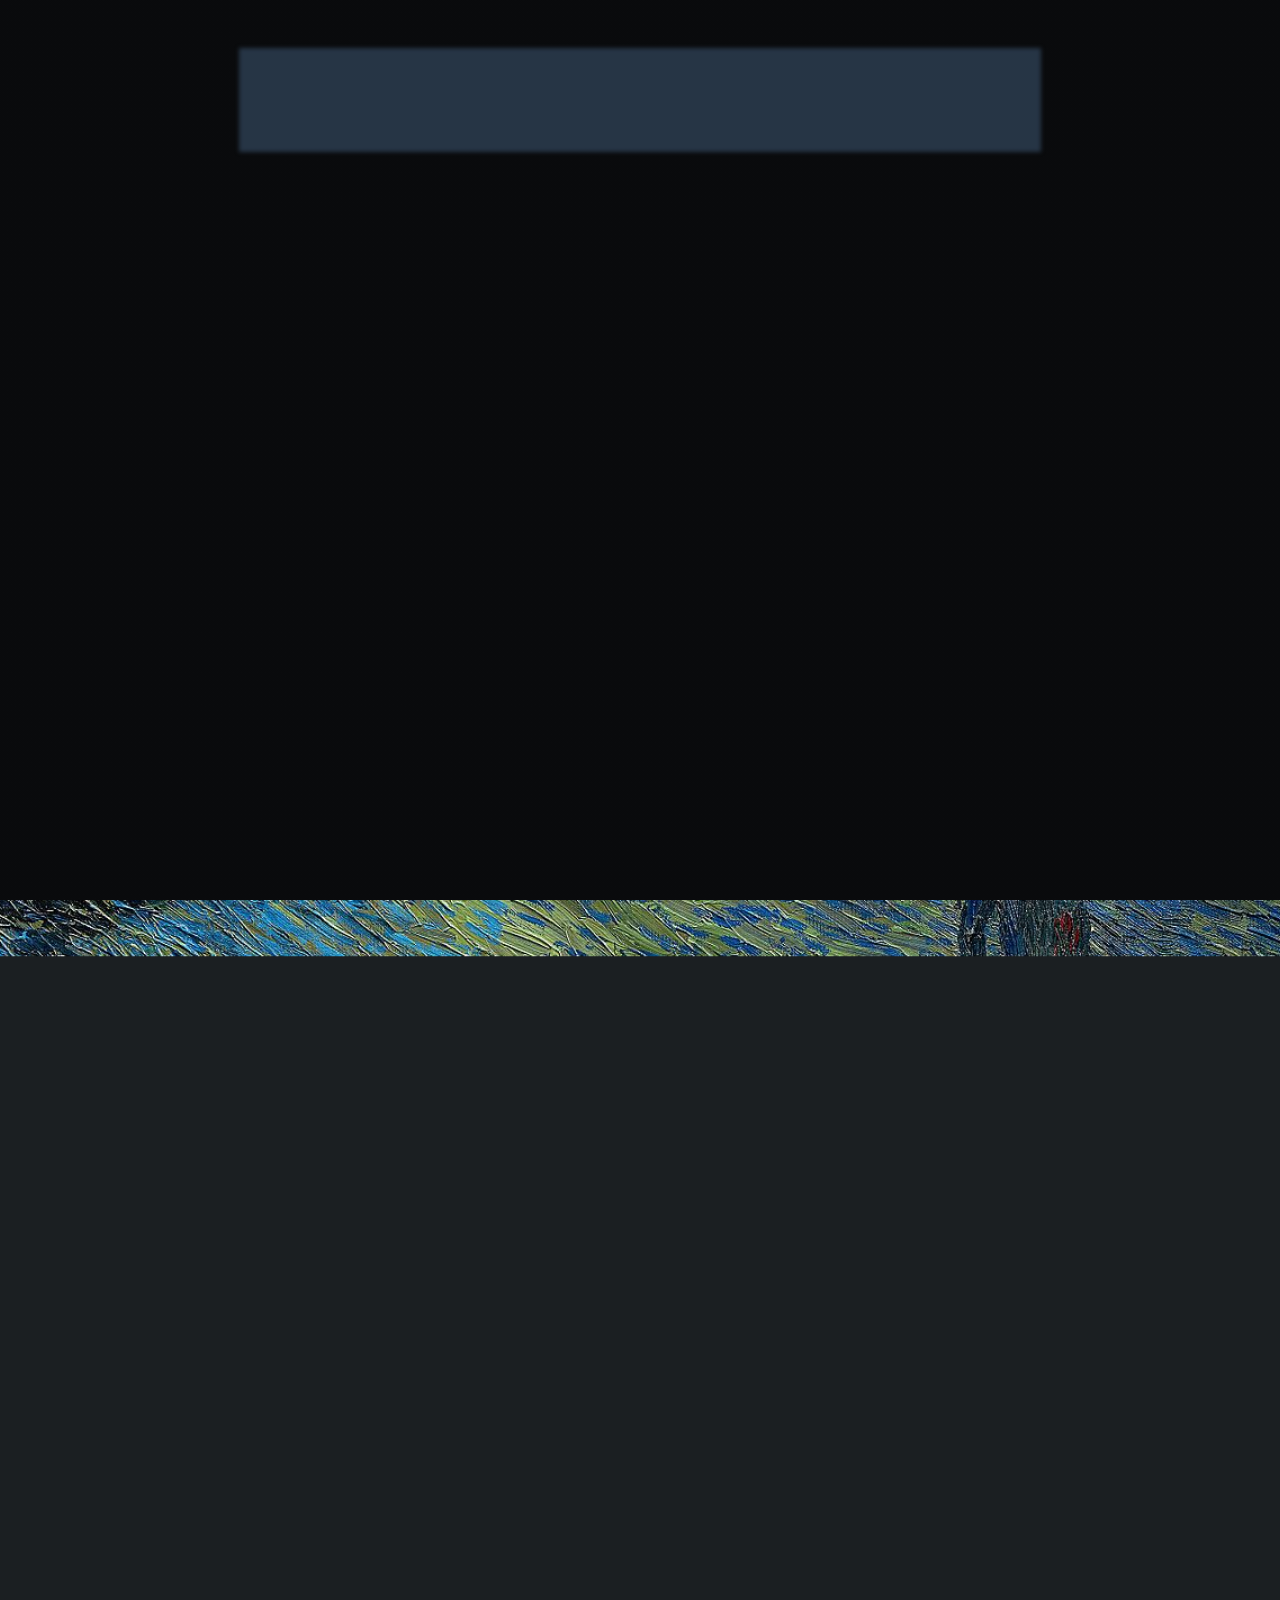
==== commit a124afeb: "Update index.html" ====
--- a/index.html
+++ b/index.html
@@ -8,274 +8,190 @@
 		<link rel="stylesheet" href="assets/css/main.css" />
 		<noscript><link rel="stylesheet" href="assets/css/noscript.css" /></noscript>
 		<meta name="google-site-verification" content="BvSSNoffoAMwrO8FZVqQHL1AizzvzOjxkJzyCi57QrU" />
-		<style><tbody>
-
-<tr>
-	<td>AGC 103435</td>
-	<td><a href="frida_data/AGC103435_mom0.fits" target="_blank">mom0</a></td>
-	<td><a href="frida_data/AGC103435_mom1.fits" target="_blank">mom1</a></td>
-	<td><a href="frida_data/AGC103435_mom2.fits" target="_blank">mom2</a></td>
-	<td><a href="frida_data/AGC103435_cube.fits" target="_blank">cube</a></td>
-</tr>
-
-<tr>
-	<td>AGC 114905</td>
-	<td><a href="frida_data/AGC114905_mom0.fits" target="_blank">mom0</a></td>
-	<td><a href="frida_data/AGC114905_mom1.fits" target="_blank">mom1</a></td>
-	<td><a href="frida_data/AGC114905_mom2.fits" target="_blank">mom2</a></td>
-	<td><a href="frida_data/AGC114905_cube.fits" target="_blank">cube</a></td>
-</tr>
-
-<tr>
-	<td>AGC 121790</td>
-	<td><a href="frida_data/AGC121790_mom0.fits" target="_blank">mom0</a></td>
-	<td><a href="frida_data/AGC121790_mom1.fits" target="_blank">mom1</a></td>
-	<td><a href="frida_data/AGC121790_mom2.fits" target="_blank">mom2</a></td>
-	<td><a href="frida_data/AGC121790_cube.fits" target="_blank">cube</a></td>
-</tr>
-
-<tr>
-	<td>AGC 189096</td>
-	<td><a href="frida_data/AGC189096_mom0.fits" target="_blank">mom0</a></td>
-	<td><a href="frida_data/AGC189096_mom1.fits" target="_blank">mom1</a></td>
-	<td><a href="frida_data/AGC189096_mom2.fits" target="_blank">mom2</a></td>
-	<td><a href="frida_data/AGC189096_cube.fits" target="_blank">cube</a></td>
-</tr>
-
-<tr>
-	<td>AGC 198477</td>
-	<td><a href="frida_data/AGC198477_mom0.fits" target="_blank">mom0</a></td>
-	<td><a href="frida_data/AGC198477_mom1.fits" target="_blank">mom1</a></td>
-	<td><a href="frida_data/AGC198477_mom2.fits" target="_blank">mom2</a></td>
-	<td><a href="frida_data/AGC198477_cube.fits" target="_blank">cube</a></td>
-</tr>
-
-<tr>
-	<td>AGC 198540</td>
-	<td><a href="frida_data/AGC198540_mom0.fits" target="_blank">mom0</a></td>
-	<td><a href="frida_data/AGC198540_mom1.fits" target="_blank">mom1</a></td>
-	<td><a href="frida_data/AGC198540_mom2.fits" target="_blank">mom2</a></td>
-	<td><a href="frida_data/AGC198540_cube.fits" target="_blank">cube</a></td>
-</tr>
-
-<tr>
-	<td>AGC 219199</td>
-	<td><a href="frida_data/AGC219199_mom0.fits" target="_blank">mom0</a></td>
-	<td><a href="frida_data/AGC219199_mom1.fits" target="_blank">mom1</a></td>
-	<td><a href="frida_data/AGC219199_mom2.fits" target="_blank">mom2</a></td>
-	<td><a href="frida_data/AGC219199_cube.fits" target="_blank">cube</a></td>
-</tr>
-
-<tr>
-	<td>AGC 226721</td>
-	<td><a href="frida_data/AGC226721_mom0.fits" target="_blank">mom0</a></td>
-	<td><a href="frida_data/AGC226721_mom1.fits" target="_blank">mom1</a></td>
-	<td><a href="frida_data/AGC226721_mom2.fits" target="_blank">mom2</a></td>
-	<td><a href="frida_data/AGC226721_cube.fits" target="_blank">cube</a></td>
-</tr>
-
-<tr>
-	<td>AGC 238961</td>
-	<td><a href="frida_data/AGC238961_mom0.fits" target="_blank">mom0</a></td>
-	<td><a href="frida_data/AGC238961_mom1.fits" target="_blank">mom1</a></td>
-	<td><a href="frida_data/AGC238961_mom2.fits" target="_blank">mom2</a></td>
-	<td><a href="frida_data/AGC238961_cube.fits" target="_blank">cube</a></td>
-</tr>
-
-<tr>
-	<td>AGC 238984</td>
-	<td><a href="frida_data/AGC238984_mom0.fits" target="_blank">mom0</a></td>
-	<td><a href="frida_data/AGC238984_mom1.fits" target="_blank">mom1</a></td>
-	<td><a href="frida_data/AGC238984_mom2.fits" target="_blank">mom2</a></td>
-	<td><a href="frida_data/AGC238984_cube.fits" target="_blank">cube</a></td>
-</tr>
-<tr>
-	<td>AGC 242019</td>
-	<td><a href="frida_data/AGC242019_mom0.fits" target="_blank">mom0</a></td>
-	<td><a href="frida_data/AGC242019_mom1.fits" target="_blank">mom1</a></td>
-	<td><a href="frida_data/AGC242019_mom2.fits" target="_blank">mom2</a></td>
-	<td><a href="frida_data/AGC242019_cube.fits" target="_blank">cube</a></td>
-</tr>
-
-<tr>
-	<td>AGC 248945</td>
-	<td><a href="frida_data/AGC248945_mom0.fits" target="_blank">mom0</a></td>
-	<td><a href="frida_data/AGC248945_mom1.fits" target="_blank">mom1</a></td>
-	<td><a href="frida_data/AGC248945_mom2.fits" target="_blank">mom2</a></td>
-	<td><a href="frida_data/AGC248945_cube.fits" target="_blank">cube</a></td>
-</tr>
-			
-<tr>
-	<td>AGC 258576</td>
-	<td><a href="frida_data/AGC258576_mom0.fits" target="_blank">mom0</a></td>
-	<td><a href="frida_data/AGC258576_mom1.fits" target="_blank">mom1</a></td>
-	<td><a href="frida_data/AGC258576_mom2.fits" target="_blank">mom2</a></td>
-	<td><a href="frida_data/AGC258576_cube.fits" target="_blank">cube</a></td>
-</tr>
-
-</tbody>
-			:root {
-				--primary-color: #3498db;
-				--secondary-color: #2ecc71;
-				--accent-color: #e74c3c;
-				--dark-color: #2c3e50;
-				--light-color: #ecf0f1;
-			}
-			
-			/* Header styling - made more transparent */
-			#header {
-				background: rgba(44, 62, 80, 0.85);
-			}
-			
-			/* Card styling */
-			article {
-				background: white;
-				border-radius: 10px;
-				box-shadow: 0 4px 15px rgba(0,0,0,0.1);
-				padding: 2.5rem;
-			}
-			
-			/* Section headers */
-			h2.major {
-				color: var(--primary-color);
-				border-bottom: 3px solid var(--secondary-color);
-				padding-bottom: 0.5rem;
-			}
-			
-			/* Navigation buttons */
-			nav ul li a {
-				background: var(--primary-color);
-				color: white !important;
-				border-radius: 5px;
-				transition: all 0.3s ease;
-			}
-			
-			nav ul li a:hover {
-				background: var(--secondary-color);
-				transform: translateY(-3px);
-			}
-			
-			/* Profile image */
-			#header .inner img {
-				border: 5px solid white;
-				box-shadow: 0 5px 15px rgba(0,0,0,0.2);
-			}
-			
-			/* Footer styling */
-			#footer {
-				background: var(--dark-color);
-				color: white;
-				padding: 2rem;
-			}
-			
-			/* Colorful highlights */
-			.highlight {
-				background: linear-gradient(120deg, var(--primary-color), var(--secondary-color));
-				-webkit-background-clip: text;
-				background-clip: text;
-				color: transparent;
-				font-weight: bold;
-			}
-			
-			/* Timeline styling */
-			.timeline {
-				position: relative;
-				padding-left: 30px;
-				margin: 1em 0;
-			}
-			
-			.timeline:before {
-				content: '';
-				position: absolute;
-				left: 6px;
-				top: 0;
-				bottom: 0;
-				width: 3px;
-				background: var(--primary-color);
-			}
-			
-			.timeline-item {
-				position: relative;
-				margin-bottom: 1.5em;
-			}
-			
-			.timeline-item:before {
-				content: '';
-				position: absolute;
-				left: -30px;
-				top: 5px;
-				width: 15px;
-				height: 15px;
-				border-radius: 50%;
-				background: var(--secondary-color);
-				border: 3px solid white;
-			}
-			
-			/* Publication cards - fixed contrast */
-			.publication-card {
-				background: #f8f9fa;
-				padding: 1rem;
-				margin: 1rem 0;
-				border-left: 4px solid var(--primary-color);
-				border-radius: 0 5px 5px 0;
-				color: #333 !important;
-			}
-			
-			.publication-card a {
-				color: var(--primary-color) !important;
-			}
-			
-			/* Research section spacing */
-			.research-section {
-				margin-bottom: 2rem;
-			}
-			
-			/* Responsive adjustments */
-			@media screen and (max-width: 736px) {
-				article {
-					padding: 1.5rem;
-				}
-			}
-
-			/* FRIDA table styling */
-.frida-table th,
-.frida-table td {
-	text-align: center;
-}
-
-.frida-table th:first-child,
-.frida-table td:first-child {
-	text-align: left;
-	font-weight: 600;
-}
-
-.frida-table a {
-	color: var(--primary-color);
-	font-weight: 600;
-	text-decoration: none;
-}
-
-.frida-table a:hover {
-	color: var(--secondary-color);
-}
-
-		/* --- Fix content link visibility (does NOT affect nav/buttons) --- */
-#main a:not(.button):not(.highlight) {
-	color: var(--primary-color) !important;
-	border-bottom: none;
-	text-decoration: none;
-}
-
-#main a:not(.button):not(.highlight):hover {
-	color: var(--secondary-color) !important;
-}
-
-/* Keep "highlight" links visible and not black */
-#main a.highlight {
-	color: transparent !important;            /* uses your gradient text */
-	-webkit-text-fill-color: transparent;
-}	
-		</style>
+<style>
+	:root {
+		--primary-color: #3498db;
+		--secondary-color: #2ecc71;
+		--accent-color: #e74c3c;
+		--dark-color: #2c3e50;
+		--light-color: #ecf0f1;
+	}
+
+	/* Header styling - made more transparent */
+	#header {
+		background: rgba(44, 62, 80, 0.85);
+	}
+
+	/* Card styling */
+	article {
+		background: white;
+		border-radius: 10px;
+		box-shadow: 0 4px 15px rgba(0,0,0,0.1);
+		padding: 2.5rem;
+	}
+
+	/* Section headers */
+	h2.major {
+		color: var(--primary-color);
+		border-bottom: 3px solid var(--secondary-color);
+		padding-bottom: 0.5rem;
+	}
+
+	/* Navigation buttons */
+	nav ul li a {
+		background: var(--primary-color);
+		color: white !important;
+		border-radius: 5px;
+		transition: all 0.3s ease;
+	}
+
+	nav ul li a:hover {
+		background: var(--secondary-color);
+		transform: translateY(-3px);
+	}
+
+	/* Profile image */
+	#header .inner img {
+		border: 5px solid white;
+		box-shadow: 0 5px 15px rgba(0,0,0,0.2);
+	}
+
+	/* Footer styling */
+	#footer {
+		background: var(--dark-color);
+		color: white;
+		padding: 2rem;
+	}
+
+	/* Colorful highlights (for TEXT, not for links) */
+	.highlight {
+		background: linear-gradient(120deg, var(--primary-color), var(--secondary-color));
+		-webkit-background-clip: text;
+		background-clip: text;
+		color: transparent;
+		font-weight: bold;
+	}
+
+	/* If you use class="highlight" on <a>, make it a normal readable link */
+	a.highlight {
+		background: none !important;
+		-webkit-background-clip: initial !important;
+		background-clip: initial !important;
+		color: var(--primary-color) !important;
+		-webkit-text-fill-color: var(--primary-color) !important;
+		font-weight: 700;
+		text-decoration: none;
+		border-bottom: 1px dotted rgba(52, 152, 219, 0.65);
+	}
+
+	a.highlight:hover {
+		color: var(--secondary-color) !important;
+		-webkit-text-fill-color: var(--secondary-color) !important;
+		border-bottom-color: rgba(46, 204, 113, 0.8);
+	}
+
+	/* Make normal content links look like links (not nav/buttons) */
+	#main article a:not(.button) {
+		color: var(--primary-color);
+		text-decoration: none;
+		border-bottom: 1px dotted rgba(52, 152, 219, 0.65);
+	}
+
+	#main article a:not(.button):hover {
+		color: var(--secondary-color);
+		border-bottom-color: rgba(46, 204, 113, 0.8);
+	}
+
+	/* Timeline styling */
+	.timeline {
+		position: relative;
+		padding-left: 30px;
+		margin: 1em 0;
+	}
+
+	.timeline:before {
+		content: '';
+		position: absolute;
+		left: 6px;
+		top: 0;
+		bottom: 0;
+		width: 3px;
+		background: var(--primary-color);
+	}
+
+	.timeline-item {
+		position: relative;
+		margin-bottom: 1.5em;
+	}
+
+	.timeline-item:before {
+		content: '';
+		position: absolute;
+		left: -30px;
+		top: 5px;
+		width: 15px;
+		height: 15px;
+		border-radius: 50%;
+		background: var(--secondary-color);
+		border: 3px solid white;
+	}
+
+	/* Publication cards - fixed contrast */
+	.publication-card {
+		background: #f8f9fa;
+		padding: 1rem;
+		margin: 1rem 0;
+		border-left: 4px solid var(--primary-color);
+		border-radius: 0 5px 5px 0;
+		color: #333 !important;
+	}
+
+	.publication-card a {
+		color: var(--primary-color) !important;
+		border-bottom: 1px dotted rgba(52, 152, 219, 0.65);
+	}
+
+	.publication-card a:hover {
+		color: var(--secondary-color) !important;
+		border-bottom-color: rgba(46, 204, 113, 0.8);
+	}
+
+	/* Research section spacing */
+	.research-section {
+		margin-bottom: 2rem;
+	}
+
+	/* Responsive adjustments */
+	@media screen and (max-width: 736px) {
+		article {
+			padding: 1.5rem;
+		}
+	}
+
+	/* FRIDA table styling (if FRIDA table is still in index.html anywhere) */
+	.frida-table th,
+	.frida-table td {
+		text-align: center;
+	}
+
+	.frida-table th:first-child,
+	.frida-table td:first-child {
+		text-align: left;
+		font-weight: 600;
+	}
+
+	.frida-table a {
+		color: var(--primary-color);
+		font-weight: 600;
+		text-decoration: none;
+		border-bottom: 1px dotted rgba(52, 152, 219, 0.65);
+	}
+
+	.frida-table a:hover {
+		color: var(--secondary-color);
+		border-bottom-color: rgba(46, 204, 113, 0.8);
+	}
+</style>
 	</head>
 	<body class="is-preload">
 
@@ -610,3 +526,6 @@
 
 
 
+
+
+
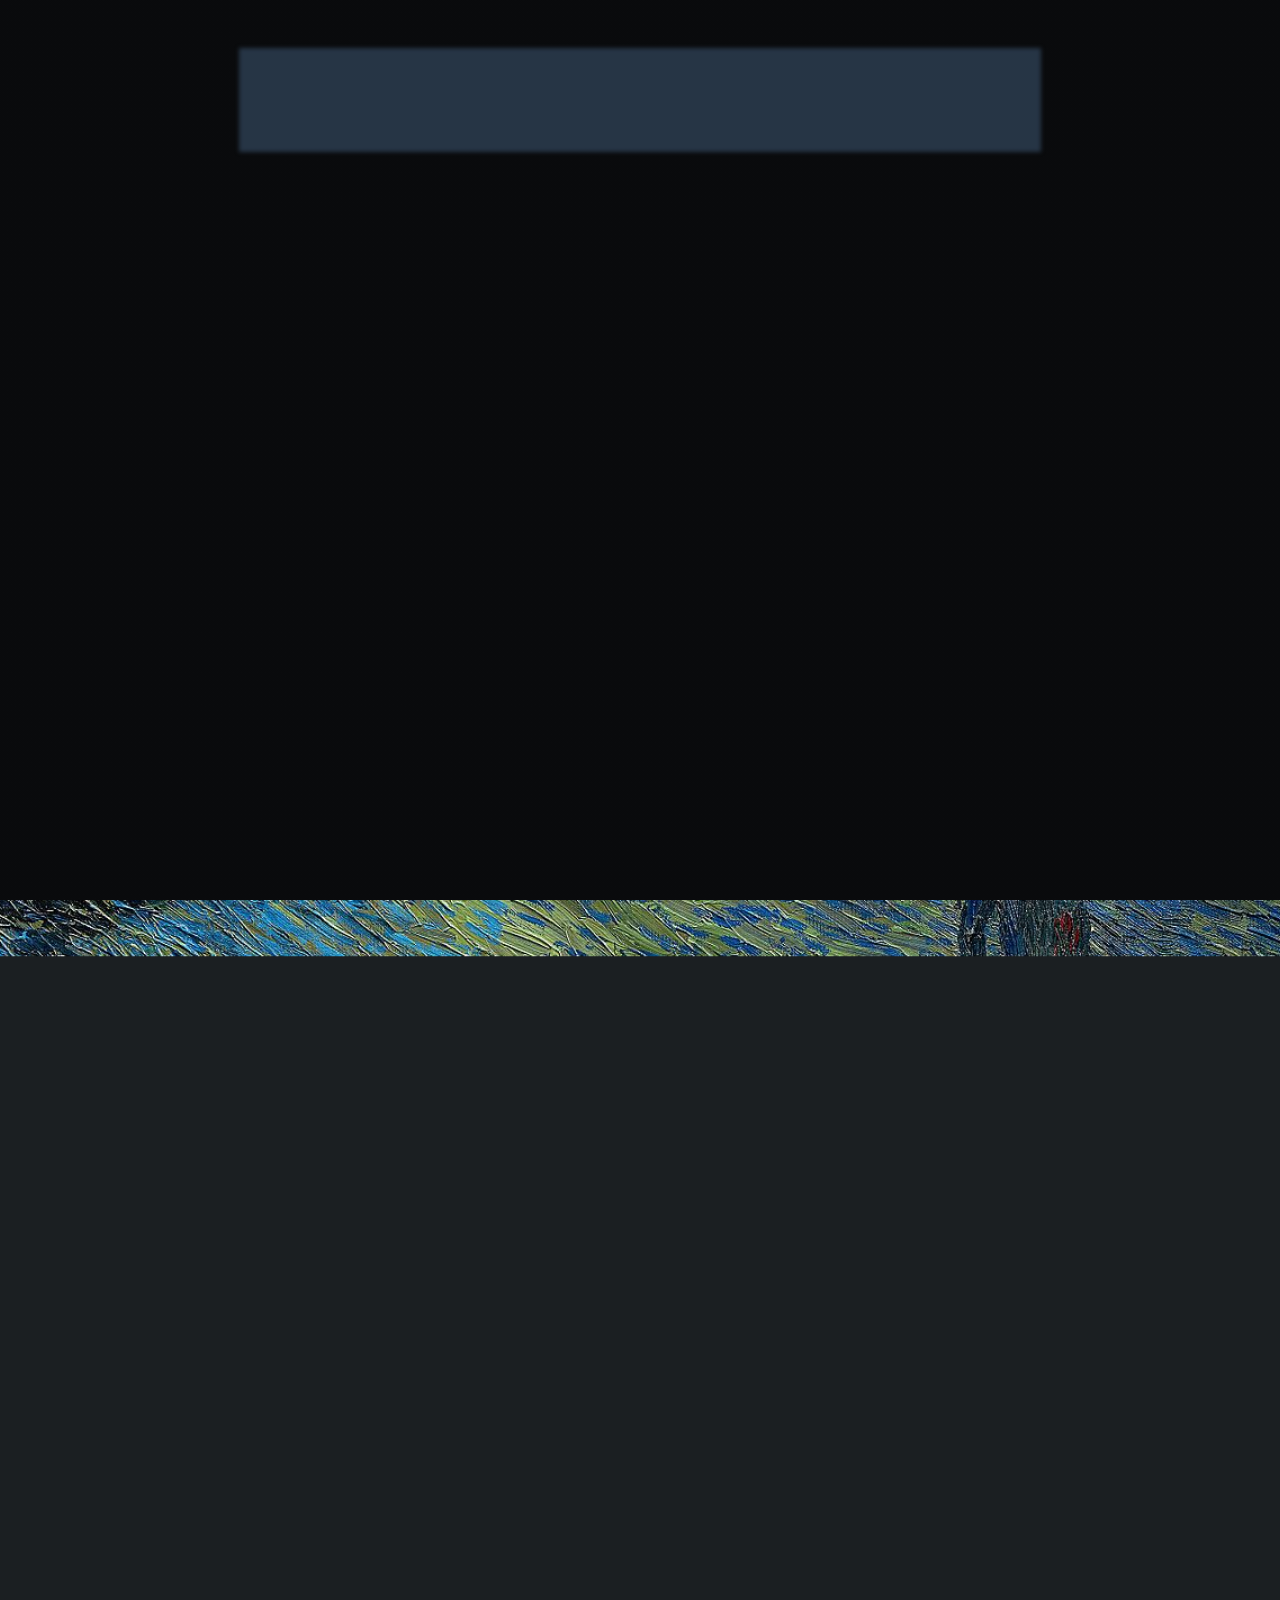
==== commit eec5f6f6: "Update index.html" ====
--- a/index.html
+++ b/index.html
@@ -203,7 +203,7 @@
 						<img src="images/pavel_astro.jpg" style="width:280px; height:373px; object-fit: cover; border-radius: 10px;">
 						<p style="font-size: 1.2em;">
 							<span class="highlight">Astrophysicist</span> <br> 
-							Postdoctoral Veni Fellow at Leiden Observatory
+							FWO Senior Postdoctoral Fellow at Ghent University
 						</p>
 						<p>
 							<a href="images/CV_PavelManceraPiña.pdf" target="_blank" class="button primary">Curriculum Vitae</a>
@@ -229,13 +229,16 @@
 						<img src="images/me_ghent.jpg" alt="Pavel in Ghent"/>
 					</span>
 					
-					<p>Hi, I am Pavel. Welcome to my website! I am an astrophysicist interested in galaxy formation and evolution. I am a <a href="https://www.nwo.nl/en/calls/nwo-talent-programme" class="highlight">NWO-Veni Fellow</a> at Leiden Observatory studying the dynamics of galaxies through cosmic time.</p>
+					<p>Hi, I am Pavel. Welcome to my website! I am an astrophysicist interested in galaxy formation and evolution. 
+						I am a <a href="https://www.fwo.be/en/support-programmes/all-calls/postdoctoral-researchers/senior-postdoctoral-fellowship/" class="highlight">FWO Fellow</a> 
+						at the Department of Physics and Astronomy at Ghent University, studying galaxy kinematics and dynamics through cosmic time.</p>
 					
 					<h3>Academic Journey</h3>
 					<div class="timeline">
 						<div class="timeline-item">
 							<h4>Postdoctoral Positions</h4>
-							<p><strong>2023-present:</strong> NWO Veni Fellowship at Leiden Observatory</p>
+							<p><strong>2026-ongoing:</strong> FWO Senior Fellowship at Ghent University</p>
+							<p><strong>2023-2026:</strong> NWO Veni Fellowship at Leiden Observatory</p>
 							<p><strong>2022-2023:</strong> Postdoctoral position at Leiden Observatory with <a href="https://home.strw.leidenuniv.nl/~kriek/">Mariska Kriek</a></p>
 						</div>
 						<div class="timeline-item">
@@ -259,10 +262,10 @@
 					
 					<h3>Publications</h3>
 					<div class="publication-card">
-						<p>In these links, you can find ADS libraries to my publications as 
-						<a href="https://ui.adsabs.harvard.edu/user/libraries/4o0VeryyTWaF_zNqoaZyRA">First-author</a>
+						<p>In these links, you can find ADS libraries for my publications as 
+						<a href="https://ui.adsabs.harvard.edu/public-libraries/4o0VeryyTWaF_zNqoaZyRA">First-author</a>
 						or as
-						<a href="https://ui.adsabs.harvard.edu/user/libraries/HQl90vsqTvioqi7Chl3iDA">Co-author</a>.</p>
+						<a href="https://ui.adsabs.harvard.edu/public-libraries/HQl90vsqTvioqi7Chl3iDA">Co-author</a>.</p>
 					</div>
 					
 					<h3>Personal</h3>
@@ -273,13 +276,16 @@
 					<a href="https://www.google.com/search?q=xalapa&client=firefox-b-d&sxsrf=ALiCzsa0ygA2RGuI8IED8uUpuO2PvLQ-uw:1665646639182&source=lnms&tbm=isch&sa=X&ved=2ahUKEwiKsv-h2dz6AhUVH-wKHRfuAbEQ_AUoAXoECAIQAw&biw=1440&bih=805&dpr=2.4">Xalapa</a>,
 					where I did a BSc in Physics, although I returned to Mexico City to work on my BSc thesis at the Institute of Astronomy of 
 					the National University of Mexico.</p>
-					<p>After that, I came to the Netherlands (lovely weather, amazing good, why not) to pursue an MSc degree in Astronomy at the University of
-					Groningen. I liked Groningen so much (er gaat niets boven Groningen!) that I stayed four more years for my PhD, which I obtained with 
-					cum laude distinction in the summer of 2022. As of September 2022, I moved to Leiden to hold a 
-					postdoctoral position at Leiden Observatory.</p>
-					<p>I love science but also enjoy many other things. What I love doing the most is reading (Paul Auster is my favourite writer, 
-					The Tin Drum (G. Grass) arguably my favourite book, but you know one cannot just say what is their favourite book without feeling remorse for the others), 
-					and I also like a lot classical music (nothing like Tchaikovsky's violin concert), playing boardgames with friends (and ideally, but 
+					<p>After that, I came to the Netherlands to pursue an MSc degree in Astronomy at the University of
+					Groningen. I liked Groningen so much that I stayed four more years for my PhD, which I obtained with 
+					cum laude distinction in the summer of 2022. 
+					In September 2022, I moved to Leiden to hold a postdoctoral position at Leiden Observatory, which then turned into an NWO Veni Fellowship, which culminated in 2026.</p> As of 2026 I am an FWO Fellow at the Department of Physics
+					and Astronomy at Ghent University.
+
+					
+					<p>I love science but also enjoy many other things. What I love doing the most is reading (Paul Auster is my favourite writer; 
+					The Tin Drum (G. Grass) is arguably my favourite book, but you know one cannot just say what their favourite book is without feeling remorse for the others), 
+					and I also like a lot of classical music, playing board games with friends (and ideally, but 
 					not necessarily, remaining friends afterwards), going to the cinema (even better if it's a Hugh Grant movie), as well as playing squash and basketball 
 					(go Spurs go!). Good food and nice wines (especially Italian wines, like a good Sangiovese) are also a must in my life.</p>
 				</article>
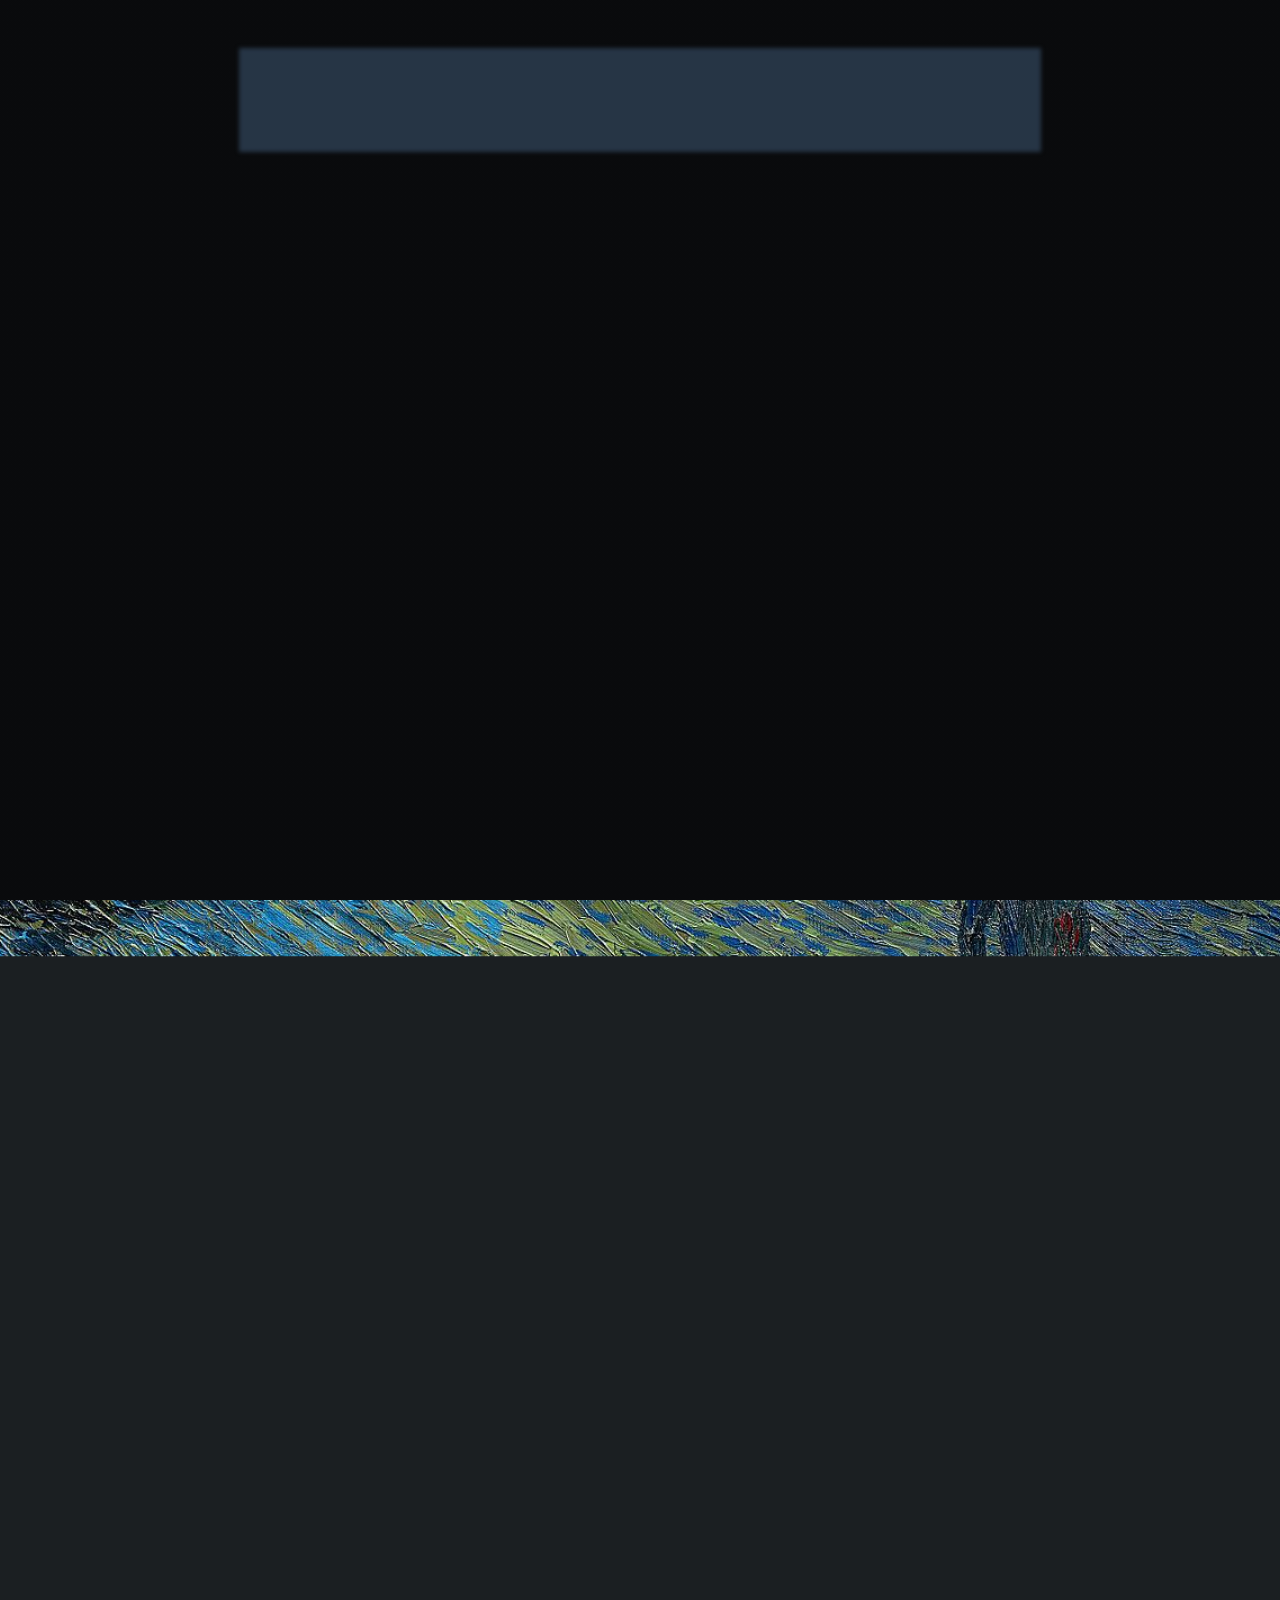
==== commit 1a52bdf5: "Update index.html" ====
--- a/index.html
+++ b/index.html
@@ -279,8 +279,9 @@
 					<p>After that, I came to the Netherlands to pursue an MSc degree in Astronomy at the University of
 					Groningen. I liked Groningen so much that I stayed four more years for my PhD, which I obtained with 
 					cum laude distinction in the summer of 2022. 
-					In September 2022, I moved to Leiden to hold a postdoctoral position at Leiden Observatory, which then turned into an NWO Veni Fellowship, which culminated in 2026.</p> As of 2026 I am an FWO Fellow at the Department of Physics
-					and Astronomy at Ghent University.
+					In September 2022, I moved to Leiden to hold a postdoctoral position at Leiden Observatory, which then turned into 
+						an NWO Veni Fellowship, which culminated in 2026. As of 2026, I am an FWO Fellow at the Department of Physics
+					and Astronomy at Ghent University. </p>
 
 					
 					<p>I love science but also enjoy many other things. What I love doing the most is reading (Paul Auster is my favourite writer; 
@@ -477,30 +478,23 @@
 						<div class="contact-method">
 							<span class="icon solid fa-envelope"></span>
 							<h3>Email</h3>
-							<a href="mailto:pavel@strw.leidenuniv.nl">pavel@strw.leidenuniv.nl</a>
+							<a href="mailto:Pavel.ManceraPina@ugent.be">Pavel.ManceraPina@ugent.be</a>
 						</div>
 						
 						<div class="contact-method">
 							<span class="icon solid fa-map-marker-alt"></span>
 							<h3>Address</h3>
 							<p>
-								Leiden Observatory<br>
-								J.H. Oort Building<br>
-								Niels Bohrweg 2<br>
-								NL-2333 CA Leiden<br>
-								The Netherlands
+								Department of Physics and Astronomy — Ghent University
+								Proeftuinstraat 86 
+								9000 Gent, Belgium<br>
 							</p>
 						</div>
 						
 						<div class="contact-method">
 							<span class="icon solid fa-user-tie"></span>
-							<h3>References</h3>
-							<ul class="references">
-								<li>Prof. Filippo Fraternali<br>University of Groningen<br>fraternali@astro.rug.nl</li>
-								<li>Prof. James Binney<br>University of Oxford<br>james.binney@physics.ox.ac.uk</li>
-								<li>Prof. Tom Oosterloo<br>ASTRON<br>oosterloo@astron.nl</li>
-								<li>Dr. Elizabeth A. K. Adams<br>ASTRON<br>adams@astron.nl</li>
-							</ul>
+				
+							
 						</div>
 					</div>
 					
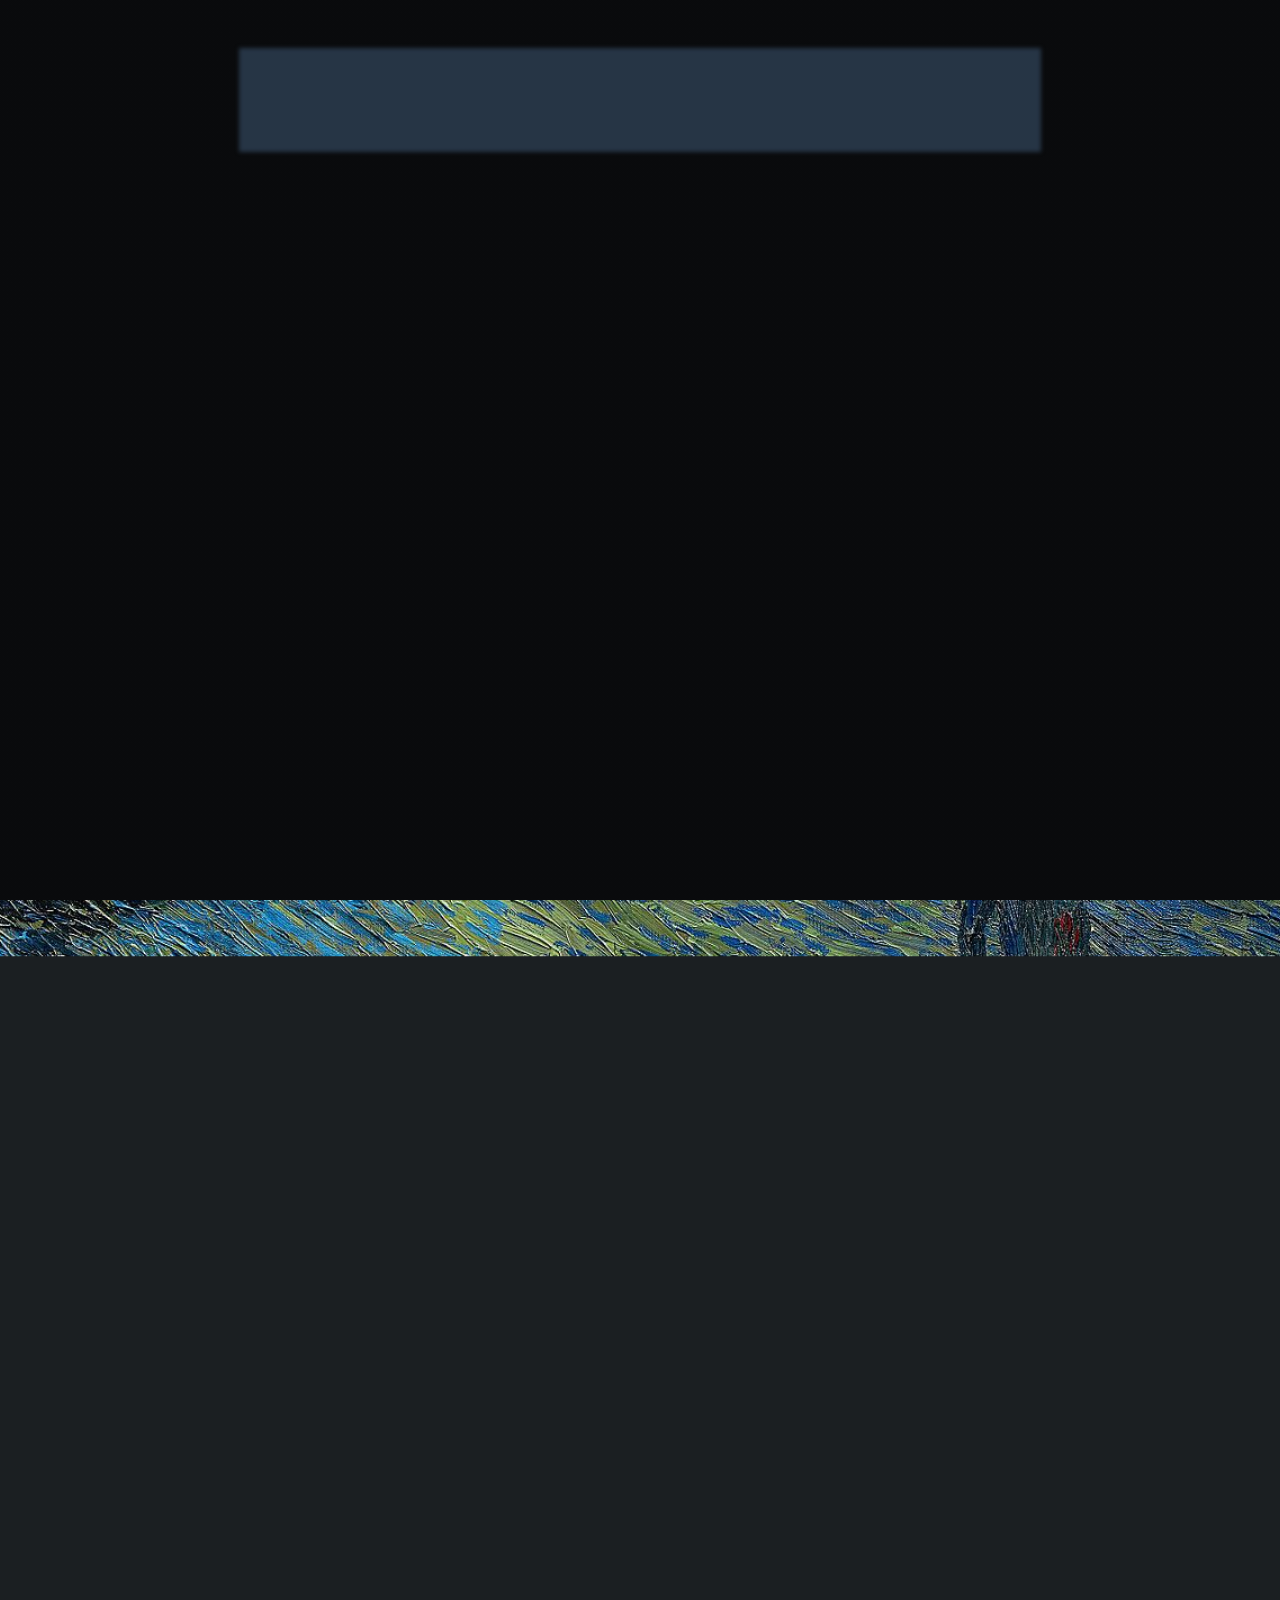
==== commit 6668a0c6: "Update print statement from 'Hello' to 'Goodbye'" ====
--- a/index.html
+++ b/index.html
@@ -487,22 +487,14 @@
 							<p>
 								Department of Physics and Astronomy — Ghent University
 								Proeftuinstraat 86 
-								9000 Gent, Belgium<br>
+								9000 Ghent, Belgium<br>
 							</p>
 						</div>
 						
-						<div class="contact-method">
-							<span class="icon solid fa-user-tie"></span>
-				
-							
-						</div>
 					</div>
 					
 					<ul class="icons">
-						<li><a href="https://twitter.com/pavel_mancera" class="icon brands fa-twitter"><span class="label">Twitter</span></a></li>
 						<li><a href="https://orcid.org/0000-0001-5175-939X" class="icon brands fa-orcid"><span class="label">ORCID</span></a></li>
-						<li><a href="https://github.com/yourusername" class="icon brands fa-github"><span class="label">GitHub</span></a></li>
-						<li><a href="https://linkedin.com/in/yourprofile" class="icon brands fa-linkedin"><span class="label">LinkedIn</span></a></li>
 					</ul>
 				</article>
 			</div>
